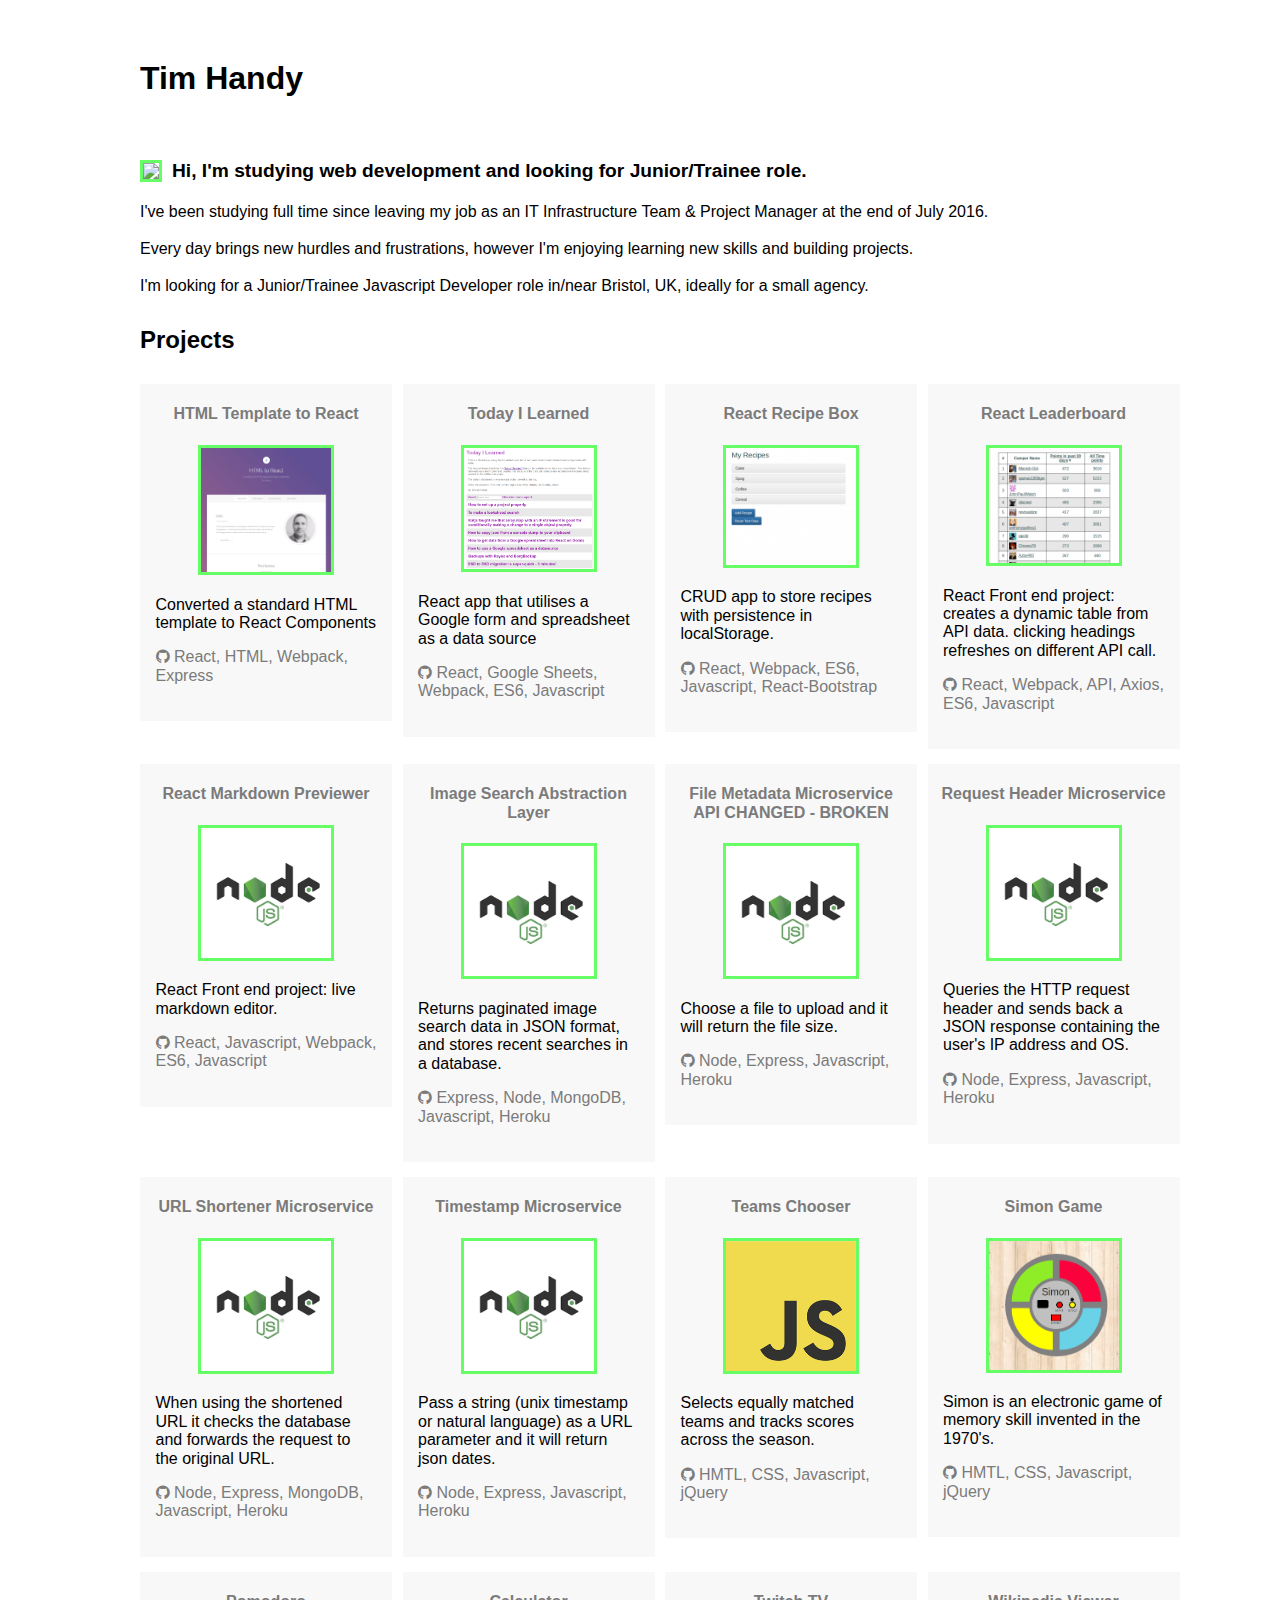
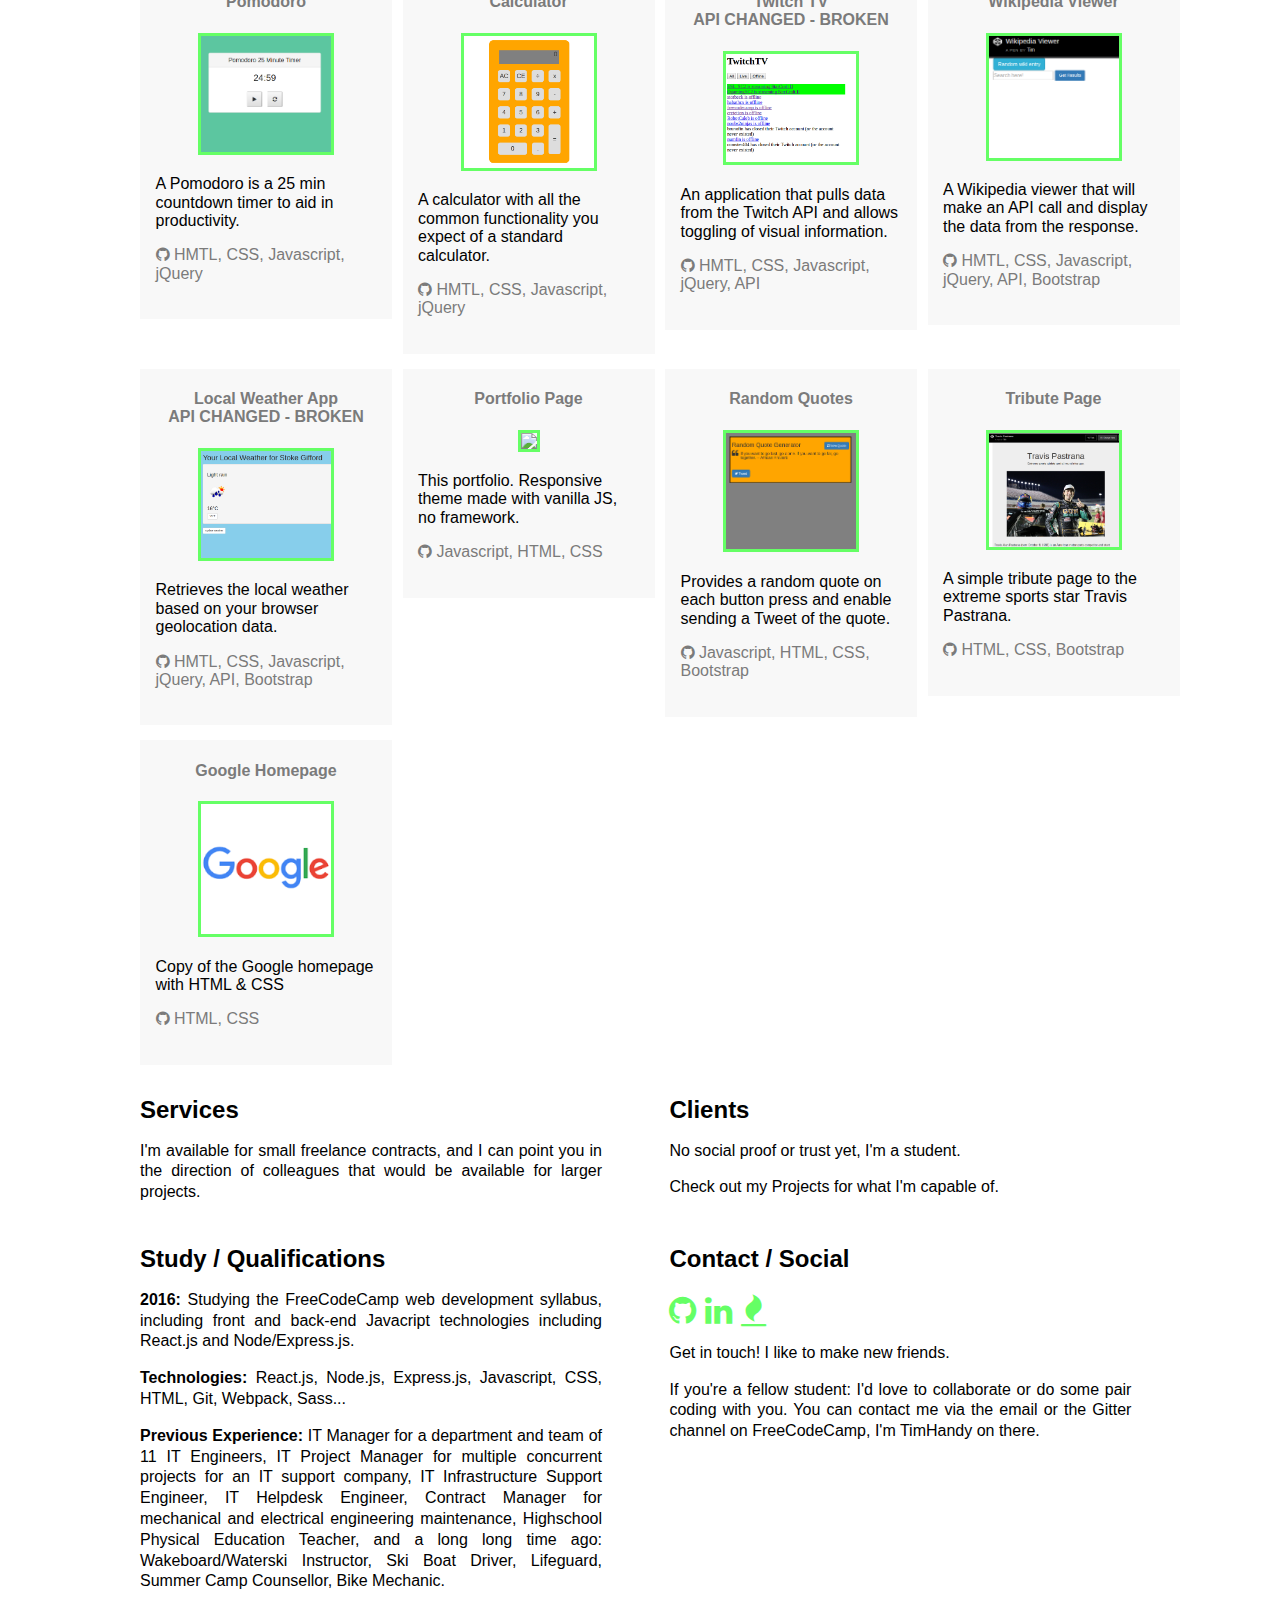
==== index.html @ fe7a0e59 "Change CSS breakpoints" ====
<!DOCTYPE html>
<html>

<head>
  <meta charset="utf-8">
  <title>Tim Handy</title>
  <meta name="viewport" content="width=device-width, initial-scale=1.0">
  <!-- <link rel="stylesheet" href="https://maxcdn.bootstrapcdn.com/bootstrap/3.3.6/css/bootstrap.min.css"> -->
  <link rel="stylesheet" href="https://maxcdn.bootstrapcdn.com/font-awesome/4.6.3/css/font-awesome.min.css">
  <link rel="stylesheet" href="reset.css" media="screen" title="no title">
  <link rel="stylesheet" href="default.css" media="screen" title="no title" charset="utf-8">
  <script src="index.js"></script>
</head>

<body>
  <div class="body-wrapper">
  <div class="header">
    <h1>Tim Handy</h1>
  </div>
  <div class="me">
    <img class="me-img" src="https://avatars2.githubusercontent.com/u/13509104?v=3&s=460">
    <h2>Hi, I'm studying web development and looking for Junior/Trainee role.</h2>
  </div>
  <div class="about">
    <p>I've been studying full time since leaving my job as an IT Infrastructure Team &amp; Project Manager at the end of July 2016. </p>
    <p>Every day brings new hurdles and frustrations, however I'm enjoying learning new skills and building projects.</p>
    <p>I'm looking for a Junior/Trainee Javascript Developer role in/near Bristol, UK, ideally for a small agency.</p>
  </div>

  <h2><strong>Projects</strong></h2>
  <div class="projects">
    <!-- projects are appended here via Javascript-->
  </div>

  <div class="services col-2">
    <h2>
    Services
    </h2>
    <p>
    I'm available for small freelance contracts, and I can point you in the direction of colleagues that would be available for larger projects.
    </p>
    </p>
  </div>
  <div class="clients col-2">
    <h2>
    Clients
    </h2>
    <p>
    No social proof or trust yet, I'm a student.
    </p>
    <p>
    Check out my Projects for what I'm capable of.
    </p>
  </div>
  <div class="study col-2">
    <h2>
    Study / Qualifications
    </h2>
    <p>
    <strong>2016:</strong> Studying the FreeCodeCamp web development syllabus, including front and back-end Javacript technologies including React.js and Node/Express.js.
    </p>
    <p><strong>Technologies: </strong>React.js, Node.js, Express.js, Javascript, CSS, HTML, Git, Webpack, Sass...</p>
    <p>
    <strong>Previous Experience:</strong> IT Manager for a department and team of 11 IT Engineers, IT Project Manager for multiple concurrent projects for an IT support company, IT Infrastructure Support Engineer, IT Helpdesk Engineer, Contract Manager for mechanical and electrical engineering maintenance, Highschool Physical Education Teacher, and a long long time ago: Wakeboard/Waterski Instructor, Ski Boat Driver, Lifeguard, Summer Camp Counsellor, Bike Mechanic.
    </p>
  </div>
  <div class="social col-2">
    <h2>Contact / Social</h2>
    <div class="nav">
    <ul>
      <!--<li><a href="https://twitter.com/tjhandy" target="_blank" data-toggle="tooltip" title="Twitter profile"><i class="fa fa-twitter"></i></a></li>-->
      <li><a href="https://github.com/TimHandy" target="_blank" data-toggle="tooltip" title="Github profile"><i class="fa fa-github"></i></a></li>
      <li><a href="https://uk.linkedin.com/in/timhandy" target="_blank" data-toggle="tooltip" title="LinkedIn profile"><i class="fa fa-linkedin"></i></a></li>
      <li><a href="https://www.freecodecamp.com/timhandy" target="_blank" data-toggle="tooltip" title="Free Code Camp profile"><i class="fa fa-fire"></i></a></li>
    </ul>
    </div>
    <p>
    Get in touch! I like to make new friends.
    </p>
    <p>
    If you're a fellow student: I'd love to collaborate or do some pair coding with you. You can contact me via the email or the Gitter channel on FreeCodeCamp, I'm TimHandy on there.</p>
  </div>
  </div>
  <!-- end body -->
  <script src="https://cdnjs.cloudflare.com/ajax/libs/jquery/3.1.1/jquery.min.js"/>

</body>

</html>
---- default.css ----
* {
   /*border: 1px red dashed;*/
 }

.body-wrapper {

   max-width: 1100px;
   margin: 0px 10px auto;
 }
 
 h1 {
   margin-top: 10px;
   margin-bottom: 10px;
   padding-left: 0px;
 }
 
 h2 {
   margin-bottom: 20px;
   margin-top: 30px;
 }
 
 .header {
   position: fixed;
   width: 100%;
   padding-left: 10px;
   padding-right: 20px;
   padding-bottom: 15px;
   height: 50px;
   top: 0px;
   margin: 0;
   background-color: white;
   z-index: 2;
 }
  
 .nav {
   text-align: left;
   clear: both;
   margin-top: 25px;
   font-size: 2em;
 }
 
 .nav ul {
   padding: 0;
   margin: 10px 0px 10px 0px;
 }
 
 .nav li {
   display: inline;
   vertical-align: middle;
 }
 
 .me-img {
   max-width: 150px;
   float: left;
   margin-right: 10px;
   margin-bottom: 10px;
   border: 3px solid #65ff65;
 }
 
 .about:after {
   content: "";
   display: block;
   clear: both;
 }
 
 .about {
   clear: left;
 }
 
 .me h2 {
   font-size: 1.2em;
   margin-top: 65px;
   top: 200px;
 }

 .about, .services, .clients, .study {
   line-height: 1.3em;
 }
 
 .project {
   background: #f8f8f8;
   margin: 10px 1%;
   padding: 0px 1%;
 }

 .projects {
   max-width: 100%;
   margin: 0 auto;
   padding: 0;
 }
 
 .projects img {
   max-width: 50%;
   border: 3px solid #65ff65;
 }

 .project-description {
   display: none;
 }
 
 .projects:after {
   content: "";
   display: block;
   clear: both;
 }
 
 .projects div {
   display: inline-block;
   width: 90%;
   text-align: center;
   vertical-align: top;
 }
 
 .projects div h4 {
   text-align: center;
 }
 
 a:link {
   color: #65ff65;
   text-decoration: none;
 }
 
 a:visited {
   color: #65ff65;
 }
 
 a:hover {
   color: #d5d5d5;
 }
 
 .projects a:link,
 .projects a:visited {
   color: #7b7b7b;
 }
 
 .projects a:hover {
   color: #65ff65;
 }
 
 
 @media screen and (min-width: 400px) {
   .body-wrapper {
    margin: 0 auto;
    top: 160px;
    max-width: 1050px;
    padding-left: 50px;
   }
   .header {
     height: 80px;
     margin-left: 0px;
     padding-top: 50px;
     padding-left: 0;
   }
   .me {
     margin-top:160px;
   }

   .about {
     clear: none;
   }
   .projects {
     clear: both;
    
   }
   .projects div {
    
     display: inline-block;
     text-align: center;
     vertical-align: top;
   }
   .projects img {
    max-width: 130px;
    width: 100%         
   }
   .project {

     margin-left: 0;
     margin-bottom: 5px;
     padding-bottom: 20px;
     max-width: 46%;
   }
   .project-description {
     display: block;
     padding-left: 5px;
     padding-right: 5px;
     text-align: left;
   }
   .technologies {
     color: #7b7b7b;
     text-align: left;
          padding-left: 5px;
     padding-right: 5px;
   }

   .col-2 {
     display: inline-block;
     width: 44%;
     vertical-align: top;
     padding-left: 3%;
     padding-right: 3%;
     text-align: justify;
   }
   .services {
     padding-left: 0;
   }
   .clients, .social {
    margin-left: 0;
    line-height: 1.3em;

   }
   .study, .services {
     padding-left: 0;
     line-height: 1.3em;
   }
 }


 @media screen and (min-width: 400px) {
   .projects div {
     width: 46%;
   }
 }



  @media screen and (min-width: 750px) {
   .projects div {
     width: 30%;
   }
 }


   @media screen and (min-width: 1000px) {
   .projects div {
     width: 22%;
   }
 }
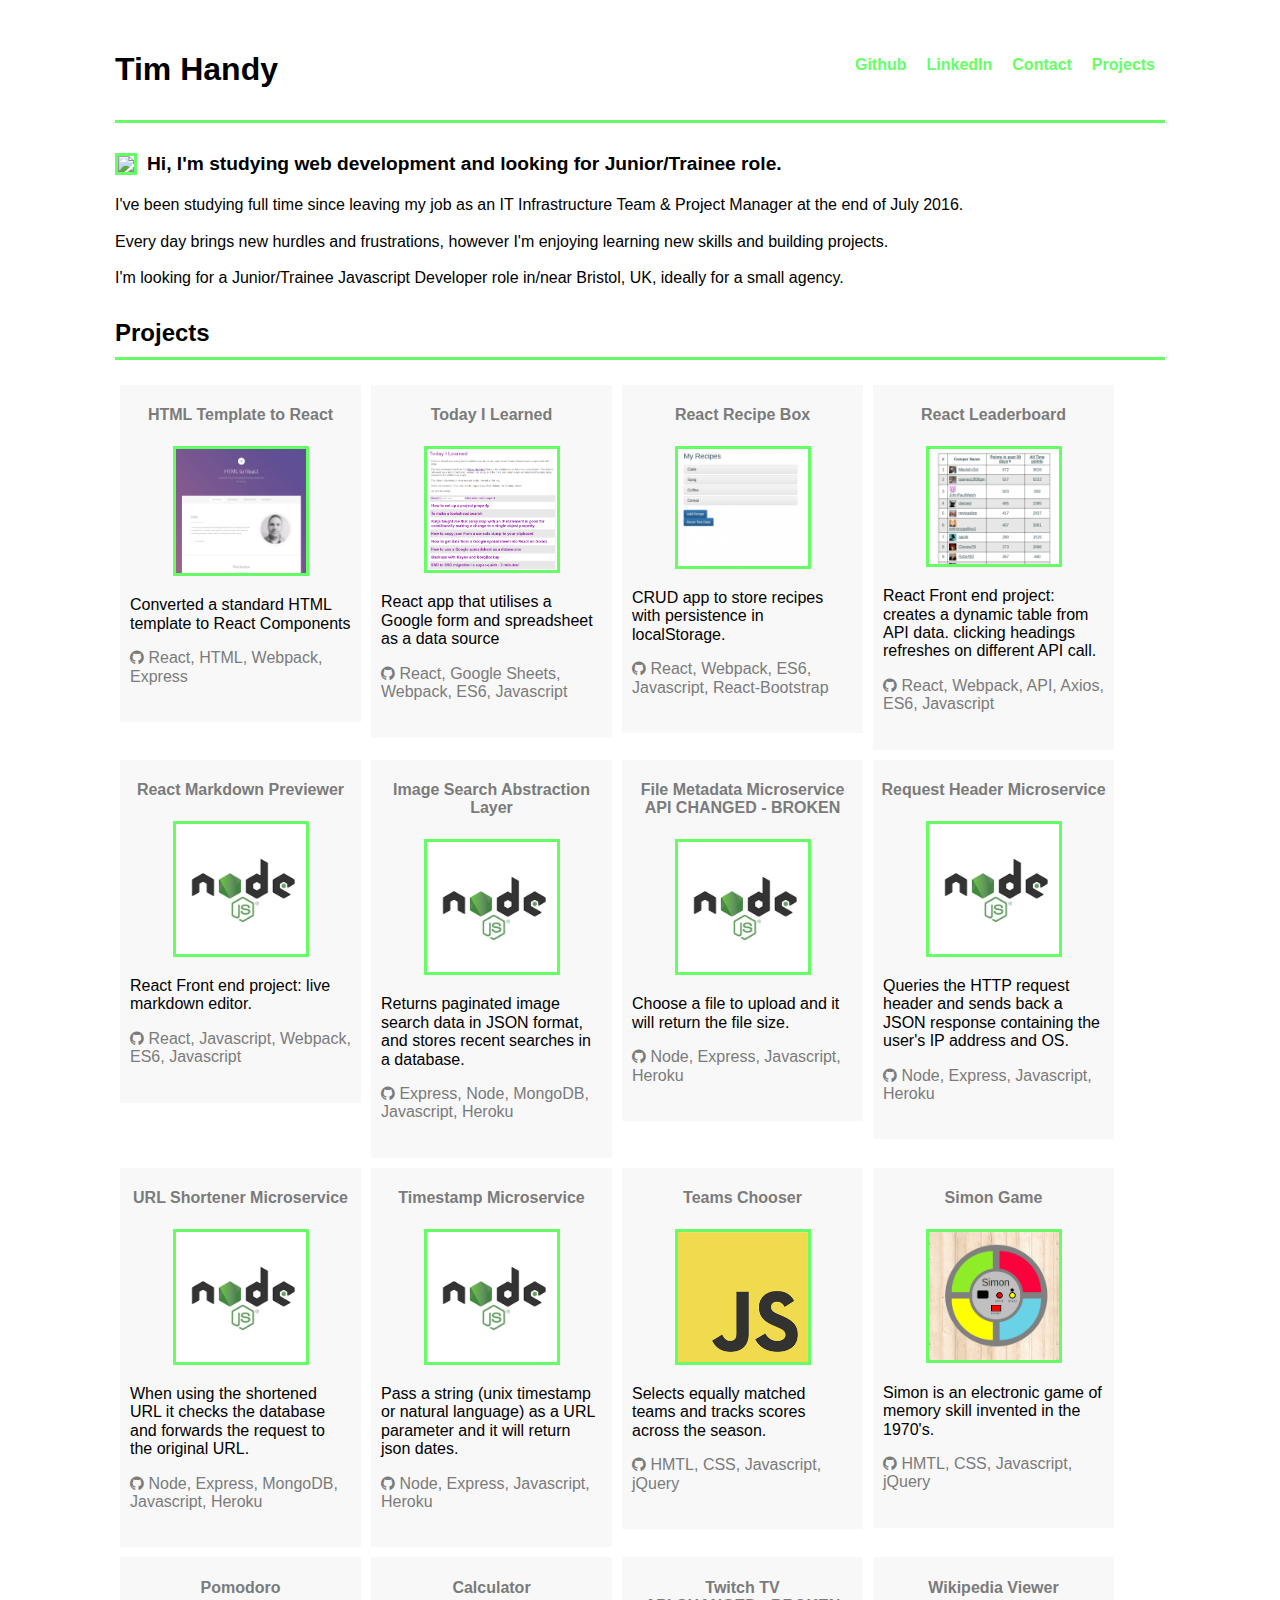
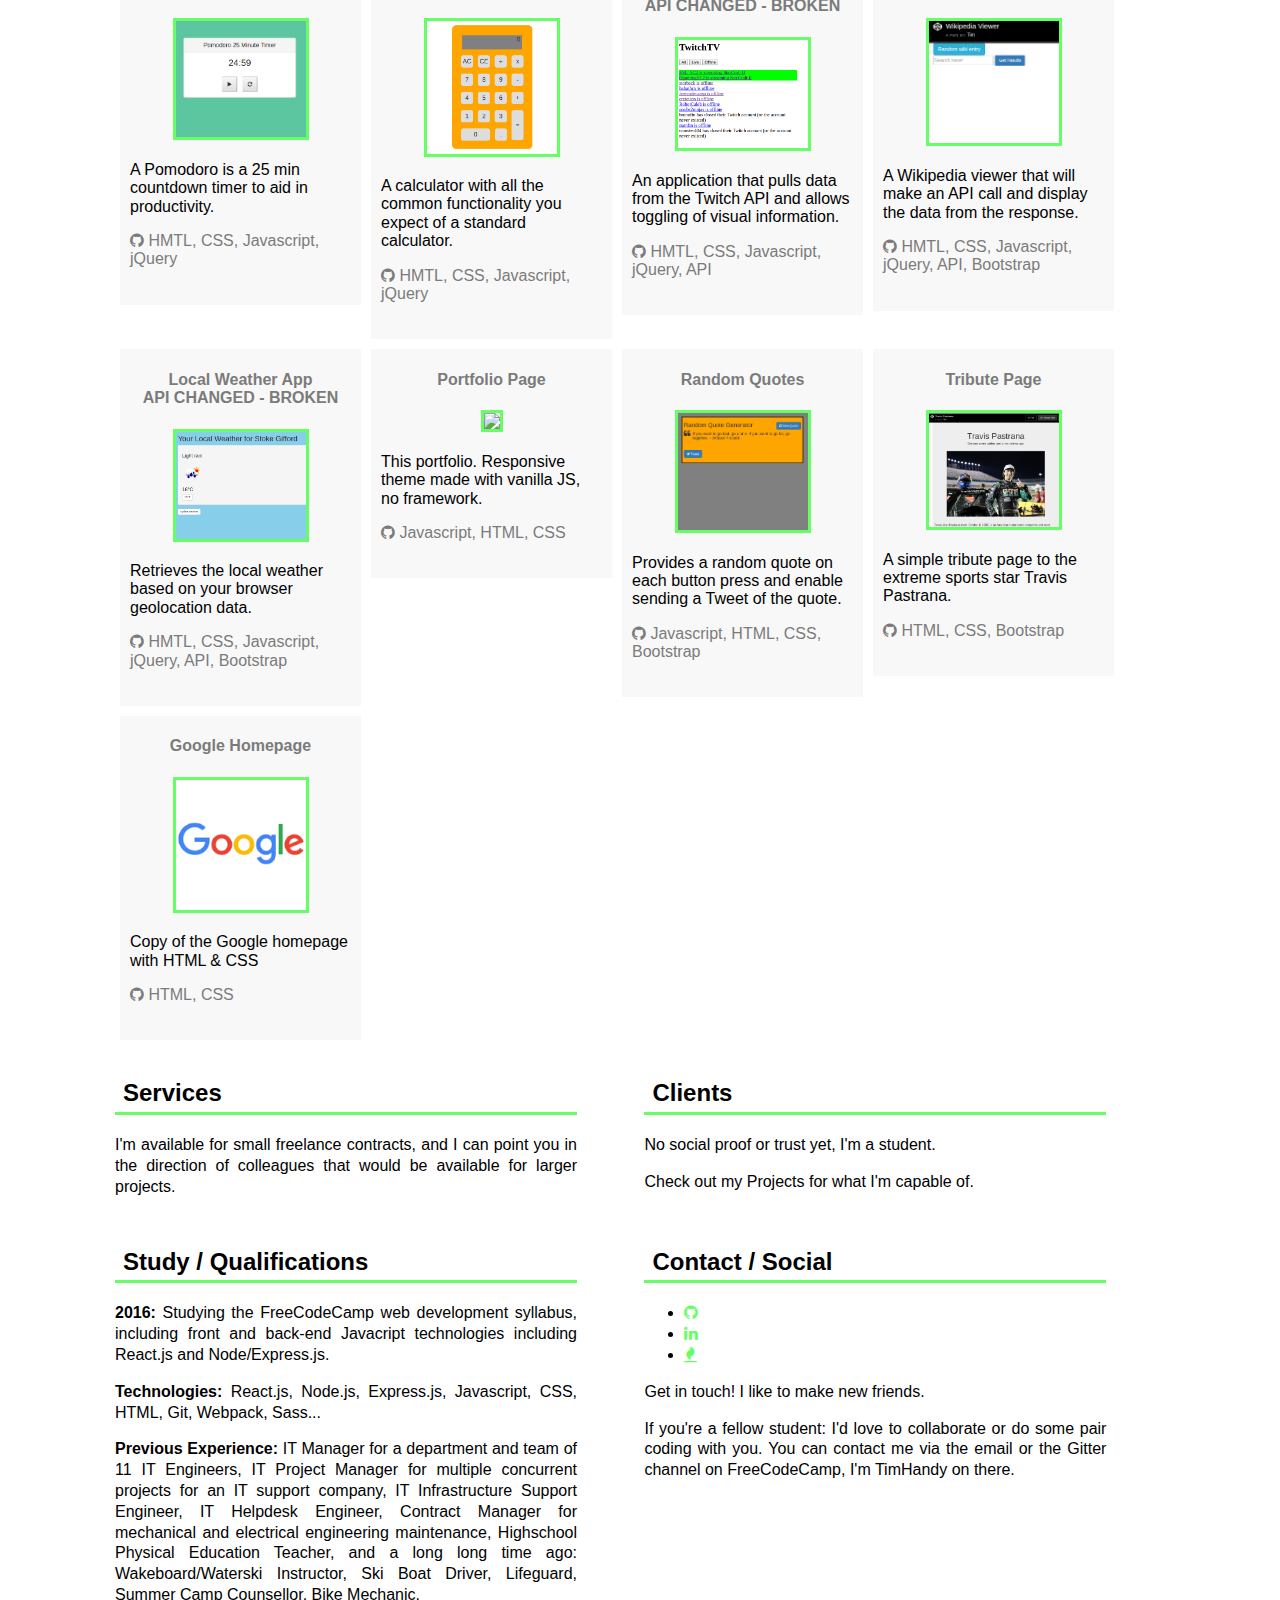
==== commit e26674c5: "Mostly there" ====
--- a/index.html
+++ b/index.html
@@ -13,76 +13,97 @@
 </head>
 
 <body>
-  <div class="body-wrapper">
-  <div class="header">
-    <h1>Tim Handy</h1>
-  </div>
-  <div class="me">
-    <img class="me-img" src="https://avatars2.githubusercontent.com/u/13509104?v=3&s=460">
-    <h2>Hi, I'm studying web development and looking for Junior/Trainee role.</h2>
-  </div>
-  <div class="about">
-    <p>I've been studying full time since leaving my job as an IT Infrastructure Team &amp; Project Manager at the end of July 2016. </p>
-    <p>Every day brings new hurdles and frustrations, however I'm enjoying learning new skills and building projects.</p>
-    <p>I'm looking for a Junior/Trainee Javascript Developer role in/near Bristol, UK, ideally for a small agency.</p>
-  </div>
+  <div class="wrapper">
+    <div class="header">
+      <h1 class="my-name">Tim Handy</h1>
+      <a class="burger-nav"></a>
+      <nav>
+        <h2>Main Navigation</h2>
+        <ul>
+          <li><a href="#projects">Projects</a></li>
+          <li><a href="#contact">Contact</a></li>
+          <li><a href="https://uk.linkedin.com/in/timhandy" target="_blank">LinkedIn</a></li>
+          <li><a href="https://github.com/TimHandy" target="_blank">Github</a></li>
+        </ul>
+      </nav>
+    </div>
+    <div class="me">
+      <img class="me-img" src="https://avatars2.githubusercontent.com/u/13509104?v=3&s=460">
+      <h2>Hi, I'm studying web development and looking for Junior/Trainee role.</h2>
+    </div>
+    <div class="about">
+      <p>I've been studying full time since leaving my job as an IT Infrastructure Team &amp; Project Manager at the end of
+        July 2016. </p>
+      <p>Every day brings new hurdles and frustrations, however I'm enjoying learning new skills and building projects.</p>
+      <p>I'm looking for a Junior/Trainee Javascript Developer role in/near Bristol, UK, ideally for a small agency.</p>
+    </div>
 
-  <h2><strong>Projects</strong></h2>
-  <div class="projects">
-    <!-- projects are appended here via Javascript-->
-  </div>
+    <div class="projects">
+      <h2 id="projects">Projects</h2>
+      <!-- projects are appended here via Javascript-->
+    </div>
 
-  <div class="services col-2">
-    <h2>
-    Services
-    </h2>
-    <p>
-    I'm available for small freelance contracts, and I can point you in the direction of colleagues that would be available for larger projects.
-    </p>
-    </p>
-  </div>
-  <div class="clients col-2">
-    <h2>
-    Clients
-    </h2>
-    <p>
-    No social proof or trust yet, I'm a student.
-    </p>
-    <p>
-    Check out my Projects for what I'm capable of.
-    </p>
-  </div>
-  <div class="study col-2">
-    <h2>
-    Study / Qualifications
-    </h2>
-    <p>
-    <strong>2016:</strong> Studying the FreeCodeCamp web development syllabus, including front and back-end Javacript technologies including React.js and Node/Express.js.
-    </p>
-    <p><strong>Technologies: </strong>React.js, Node.js, Express.js, Javascript, CSS, HTML, Git, Webpack, Sass...</p>
-    <p>
-    <strong>Previous Experience:</strong> IT Manager for a department and team of 11 IT Engineers, IT Project Manager for multiple concurrent projects for an IT support company, IT Infrastructure Support Engineer, IT Helpdesk Engineer, Contract Manager for mechanical and electrical engineering maintenance, Highschool Physical Education Teacher, and a long long time ago: Wakeboard/Waterski Instructor, Ski Boat Driver, Lifeguard, Summer Camp Counsellor, Bike Mechanic.
-    </p>
-  </div>
-  <div class="social col-2">
-    <h2>Contact / Social</h2>
-    <div class="nav">
-    <ul>
-      <!--<li><a href="https://twitter.com/tjhandy" target="_blank" data-toggle="tooltip" title="Twitter profile"><i class="fa fa-twitter"></i></a></li>-->
-      <li><a href="https://github.com/TimHandy" target="_blank" data-toggle="tooltip" title="Github profile"><i class="fa fa-github"></i></a></li>
-      <li><a href="https://uk.linkedin.com/in/timhandy" target="_blank" data-toggle="tooltip" title="LinkedIn profile"><i class="fa fa-linkedin"></i></a></li>
-      <li><a href="https://www.freecodecamp.com/timhandy" target="_blank" data-toggle="tooltip" title="Free Code Camp profile"><i class="fa fa-fire"></i></a></li>
-    </ul>
+    <div class="services col-2">
+      <h2>
+        Services
+      </h2>
+      <p>
+        I'm available for small freelance contracts, and I can point you in the direction of colleagues that would be available for
+        larger projects.
+      </p>
+      </p>
     </div>
-    <p>
-    Get in touch! I like to make new friends.
-    </p>
-    <p>
-    If you're a fellow student: I'd love to collaborate or do some pair coding with you. You can contact me via the email or the Gitter channel on FreeCodeCamp, I'm TimHandy on there.</p>
-  </div>
+    <div class="clients col-2">
+      <h2>
+        Clients
+      </h2>
+      <p>
+        No social proof or trust yet, I'm a student.
+      </p>
+      <p>
+        Check out my Projects for what I'm capable of.
+      </p>
+    </div>
+    <div class="study col-2">
+      <h2>
+        Study / Qualifications
+      </h2>
+      <p>
+        <strong>2016:</strong> Studying the FreeCodeCamp web development syllabus, including front and back-end Javacript
+        technologies including React.js and Node/Express.js.
+      </p>
+      <p><strong>Technologies: </strong>React.js, Node.js, Express.js, Javascript, CSS, HTML, Git, Webpack, Sass...</p>
+      <p>
+        <strong>Previous Experience:</strong> IT Manager for a department and team of 11 IT Engineers, IT Project Manager
+        for multiple concurrent projects for an IT support company, IT Infrastructure Support Engineer, IT Helpdesk Engineer,
+        Contract Manager for mechanical and electrical engineering maintenance, Highschool Physical Education Teacher, and
+        a long long time ago: Wakeboard/Waterski Instructor, Ski Boat Driver, Lifeguard, Summer Camp Counsellor, Bike Mechanic.
+      </p>
+    </div>
+    <div class="social col-2">
+      <h2 id="contact">Contact / Social</h2>
+      <div class="nav">
+        <ul>
+          <!--<li><a href="https://twitter.com/tjhandy" target="_blank" data-toggle="tooltip" title="Twitter profile"><i class="fa fa-twitter"></i></a></li>-->
+          <li><a href="https://github.com/TimHandy" target="_blank" data-toggle="tooltip" title="Github profile"><i class="fa fa-github"></i></a></li>
+          <li>
+            <a href="https://uk.linkedin.com/in/timhandy" target="_blank" data-toggle="tooltip" title="LinkedIn profile"><i class="fa fa-linkedin"></i></a>
+          </li>
+          <li>
+            <a href="https://www.freecodecamp.com/timhandy" target="_blank" data-toggle="tooltip" title="Free Code Camp profile"><i class="fa fa-fire"></i></a>
+          </li>
+        </ul>
+      </div>
+      <p>
+        Get in touch! I like to make new friends.
+      </p>
+      <p>
+        If you're a fellow student: I'd love to collaborate or do some pair coding with you. You can contact me via the email or
+        the Gitter channel on FreeCodeCamp, I'm TimHandy on there.</p>
+    </div>
   </div>
   <!-- end body -->
-  <script src="https://cdnjs.cloudflare.com/ajax/libs/jquery/3.1.1/jquery.min.js"/>
+  <script src="https://cdnjs.cloudflare.com/ajax/libs/jquery/3.1.1/jquery.min.js" />
 
 </body>
 
--- a/default.css
+++ b/default.css
@@ -1,17 +1,14 @@
  * {
    /*border: 1px red dashed;*/
  }
-
-.body-wrapper {
-
-   max-width: 1100px;
-   margin: 0px 10px auto;
- }
- 
- h1 {
-   margin-top: 10px;
-   margin-bottom: 10px;
-   padding-left: 0px;
+ 
+ .wrapper {
+   width: 95%;
+   margin: 0 auto;
+ }
+ 
+ .my-name {
+   float: left;
  }
  
  h2 {
@@ -20,45 +17,82 @@
  }
  
  .header {
-   position: fixed;
    width: 100%;
-   padding-left: 10px;
-   padding-right: 20px;
-   padding-bottom: 15px;
-   height: 50px;
+   max-width: 1050px;
+   /*padding: 15px;*/
+   /*margin: 15px;*/
+   /*height: 200px;*/
    top: 0px;
+   background-color: white;
+   /*z-index: 2;*/
+   border-bottom: 3px #65ff65 solid;
+   padding-bottom: 10px;
+ }
+ 
+ .burger-nav {
+   display: block;
+   width: 100%;
+   height: 80px;
+   /*float: right;*/
+   background: url(img/burger.png) no-repeat 100% center;
+   /*background-size: 25%;*/
+   cursor: pointer;
+ }
+ 
+ nav {
+   /*display: none;*/
+   /*float: left;
+   clear: both;*/
+   width: 100%;
    margin: 0;
+   padding: 0;
+ }
+ /* hide nav heading text - for screen readers*/
+ 
+ nav h2 {
+   line-height: 0;
+   margin: 0;
+   text-indent: -10000px;
+ }
+ 
+ nav ul {
+   padding: 0;
+   overflow: hidden;
+   /*height: 0;*/
+ }
+ 
+ nav ul.hidden {
+   height: auto;
+ }
+ 
+ nav li {
+   list-style-type: none;
+ }
+ 
+ nav li a {
+   display: block;
+   border-top: 1px grey solid;
    background-color: white;
-   z-index: 2;
- }
-  
- .nav {
-   text-align: left;
-   clear: both;
-   margin-top: 25px;
-   font-size: 2em;
- }
- 
- .nav ul {
-   padding: 0;
-   margin: 10px 0px 10px 0px;
- }
- 
- .nav li {
-   display: inline;
-   vertical-align: middle;
+   padding: 10px;
+   font-weight: bold;
+   font-size: 1.5em;
+ }
+ 
+ nav li:last-of-type {
+   border-bottom: 1px grey solid;
  }
  
  .me-img {
    max-width: 150px;
    float: left;
+   clear: both;
    margin-right: 10px;
    margin-bottom: 10px;
    border: 3px solid #65ff65;
  }
  
  .about:after {
-   content: "";
+   content: " ";
    display: block;
    clear: both;
  }
@@ -69,31 +103,39 @@
  
  .me h2 {
    font-size: 1.2em;
-   margin-top: 65px;
-   top: 200px;
- }
-
- .about, .services, .clients, .study {
+   /*top: 200px;*/
+ }
+ 
+ .about,
+ .services,
+ .clients,
+ .study {
    line-height: 1.3em;
  }
  
  .project {
    background: #f8f8f8;
-   margin: 10px 1%;
-   padding: 0px 1%;
- }
-
+   margin: 5px 5px 5px 5px;
+   /*margin: 10px 5px;*/
+   padding: 0px 5px;
+ }
+ 
  .projects {
-   max-width: 100%;
+   width: 100%;
    margin: 0 auto;
    padding: 0;
+ }
+ 
+ .projects h2 {
+   border-bottom: 3px #65ff65 solid;
+   padding-bottom: 10px;
  }
  
  .projects img {
    max-width: 50%;
    border: 3px solid #65ff65;
  }
-
+ 
  .project-description {
    display: none;
  }
@@ -137,47 +179,83 @@
    color: #65ff65;
  }
  
- 
- @media screen and (min-width: 400px) {
-   .body-wrapper {
-    margin: 0 auto;
-    top: 160px;
-    max-width: 1050px;
-    padding-left: 50px;
+ .services h2,
+ .clients h2,
+ .social h2,
+ .study h2 {
+   /*background: #eeeeee;*/
+   border-bottom: 3px #65ff65 solid;
+   padding: 8px
+ }
+ 
+ .hidden {
+   display: none
+ }
+ /* ##############  MEDIA QUERIES #####################*/
+ 
+ @media screen and (min-width: 600px) {
+   .wrapper {
+     max-width: 1050px;
+     margin: 0 auto;
+     top: 160px;
+     /*padding-left: 50px;*/
    }
    .header {
-     height: 80px;
+     /*height: 80px;*/
+     /*width: 95%;*/
      margin-left: 0px;
-     padding-top: 50px;
+     padding-top: 30px;
      padding-left: 0;
    }
+   .header:after {
+     content: " ";
+     display: block;
+     clear: both;
+   }
    .me {
-     margin-top:160px;
-   }
+     /*margin-top:160px;*/
+   }
+   nav {
+     /*float: right;*/
+   }
+   nav ul {
 
+   }
+
+   nav ul li {
+     float: right;
+     display: inline;
+   }
+   nav li:last-of-type {
+     border: none;
+   }
+   nav li a {
+     border: none;
+     font-size: 1em;
+   }
+   .burger-nav {
+     display: none;
+   }
    .about {
      clear: none;
    }
    .projects {
      clear: both;
-    
+     width: 100%;
    }
    .projects div {
-    
      display: inline-block;
      text-align: center;
      vertical-align: top;
+     width: 44%;
    }
    .projects img {
-    max-width: 130px;
-    width: 100%         
+     max-width: 130px;
+     width: 100%;
    }
    .project {
-
-     margin-left: 0;
-     margin-bottom: 5px;
      padding-bottom: 20px;
-     max-width: 46%;
+     width: 100%;
    }
    .project-description {
      display: block;
@@ -188,10 +266,9 @@
    .technologies {
      color: #7b7b7b;
      text-align: left;
-          padding-left: 5px;
+     padding-left: 5px;
      padding-right: 5px;
    }
-
    .col-2 {
      display: inline-block;
      width: 44%;
@@ -203,27 +280,18 @@
    .services {
      padding-left: 0;
    }
-   .clients, .social {
-    margin-left: 0;
-    line-height: 1.3em;
-
-   }
-   .study, .services {
+   .clients,
+   .social {
+     margin-left: 0;
+     line-height: 1.3em;
+   }
+   .study,
+   .services {
      padding-left: 0;
      line-height: 1.3em;
    }
  }
-
-
- @media screen and (min-width: 400px) {
-   .projects div {
-     width: 46%;
-   }
- }
-
-
-
-  @media screen and (min-width: 750px) {
+ @media screen and (min-width: 750px) {
    .projects div {
      width: 30%;
    }
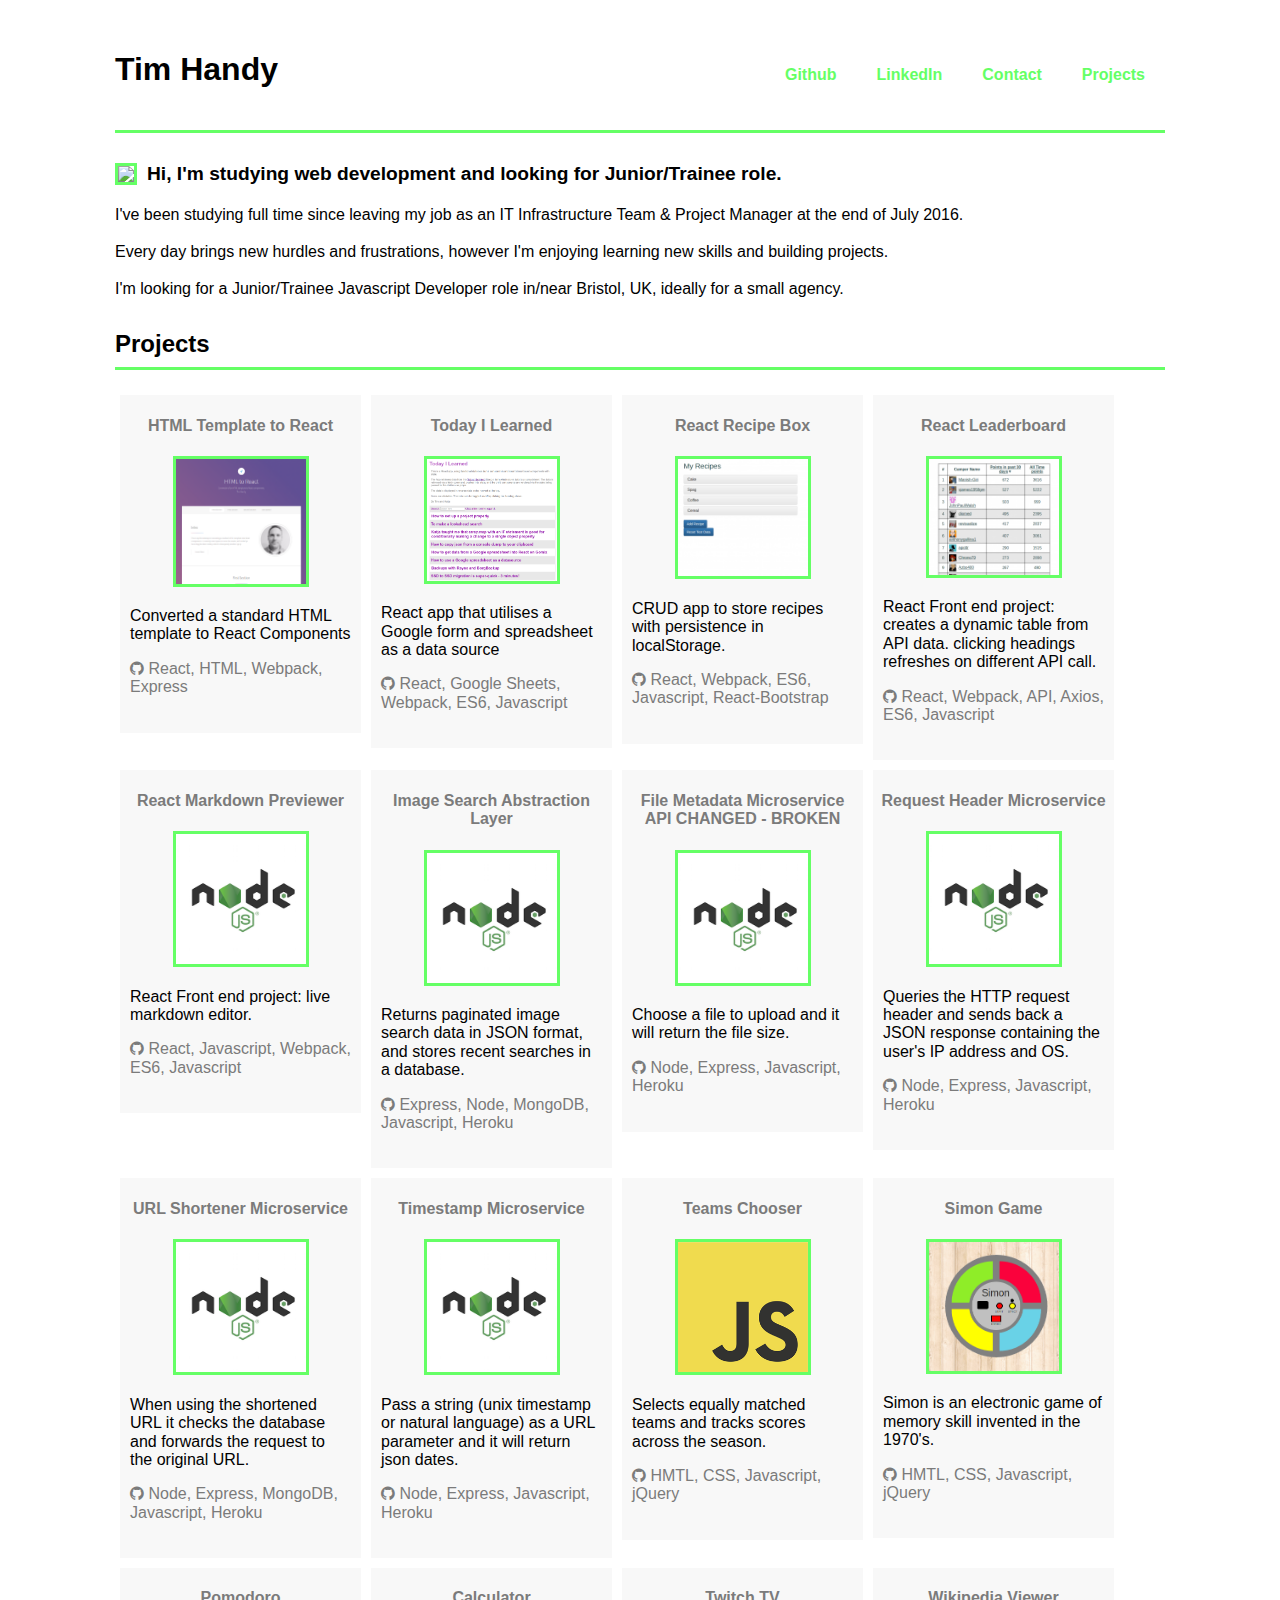
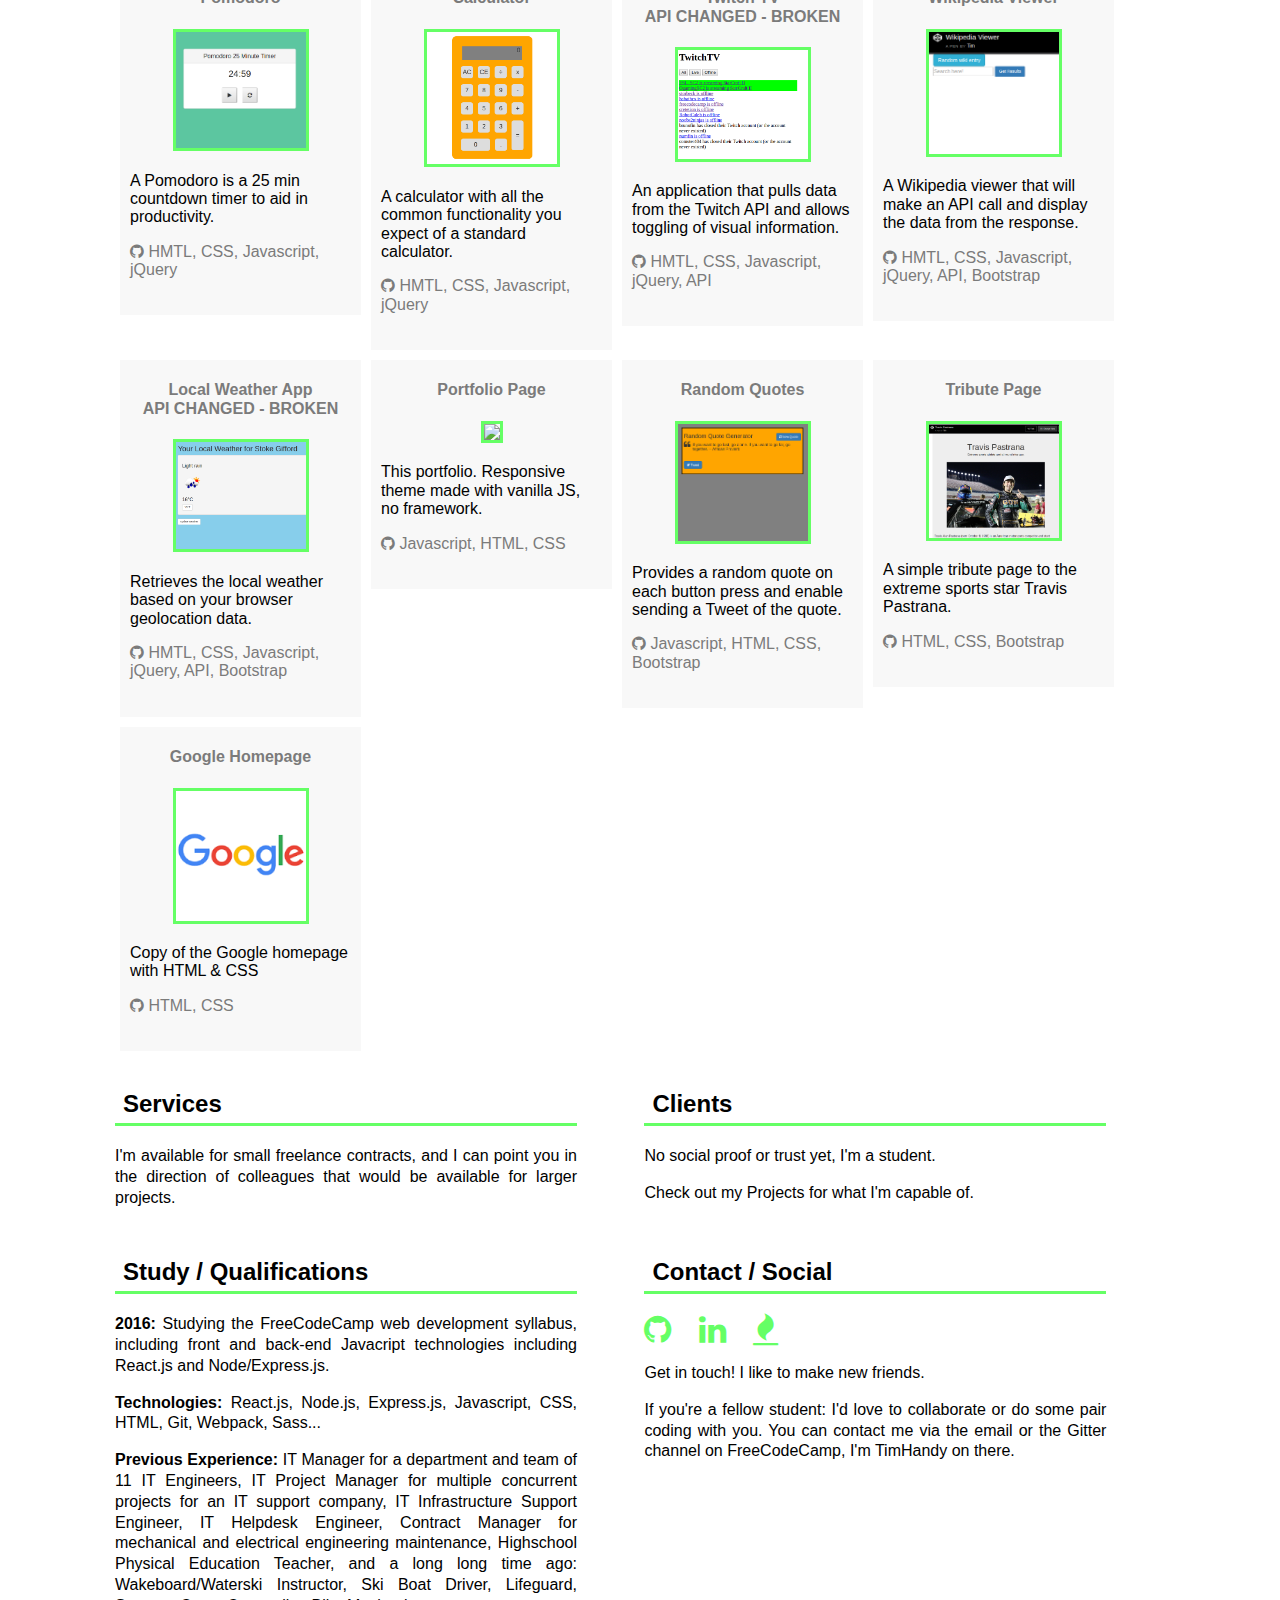
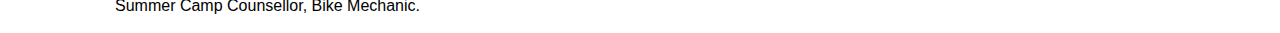
==== commit ebc8ee2a: "Fix burger nav visibility." ====
--- a/index.html
+++ b/index.html
@@ -17,7 +17,7 @@
     <div class="header">
       <h1 class="my-name">Tim Handy</h1>
       <a class="burger-nav"></a>
-      <nav>
+      <nav class="hidden">
         <h2>Main Navigation</h2>
         <ul>
           <li><a href="#projects">Projects</a></li>
@@ -82,7 +82,7 @@
     </div>
     <div class="social col-2">
       <h2 id="contact">Contact / Social</h2>
-      <div class="nav">
+      <div class="links">
         <ul>
           <!--<li><a href="https://twitter.com/tjhandy" target="_blank" data-toggle="tooltip" title="Twitter profile"><i class="fa fa-twitter"></i></a></li>-->
           <li><a href="https://github.com/TimHandy" target="_blank" data-toggle="tooltip" title="Github profile"><i class="fa fa-github"></i></a></li>
--- a/default.css
+++ b/default.css
@@ -187,6 +187,18 @@
    border-bottom: 3px #65ff65 solid;
    padding: 8px
  }
+
+.links ul {
+  padding: 0;
+}
+ .links li {
+   list-style-type: none;
+   display: inline-block;
+   font-size: 2em;
+   /*letter-spacing: 20px;*/
+   width: 50px;
+
+ }
  
  .hidden {
    display: none
@@ -218,10 +230,7 @@
    nav {
      /*float: right;*/
    }
-   nav ul {
-
-   }
-
+   nav ul {}
    nav ul li {
      float: right;
      display: inline;
@@ -232,6 +241,7 @@
    nav li a {
      border: none;
      font-size: 1em;
+     padding: 20px
    }
    .burger-nav {
      display: none;
@@ -291,14 +301,14 @@
      line-height: 1.3em;
    }
  }
+ 
  @media screen and (min-width: 750px) {
    .projects div {
      width: 30%;
    }
  }
-
-
-   @media screen and (min-width: 1000px) {
+ 
+ @media screen and (min-width: 1000px) {
    .projects div {
      width: 22%;
    }
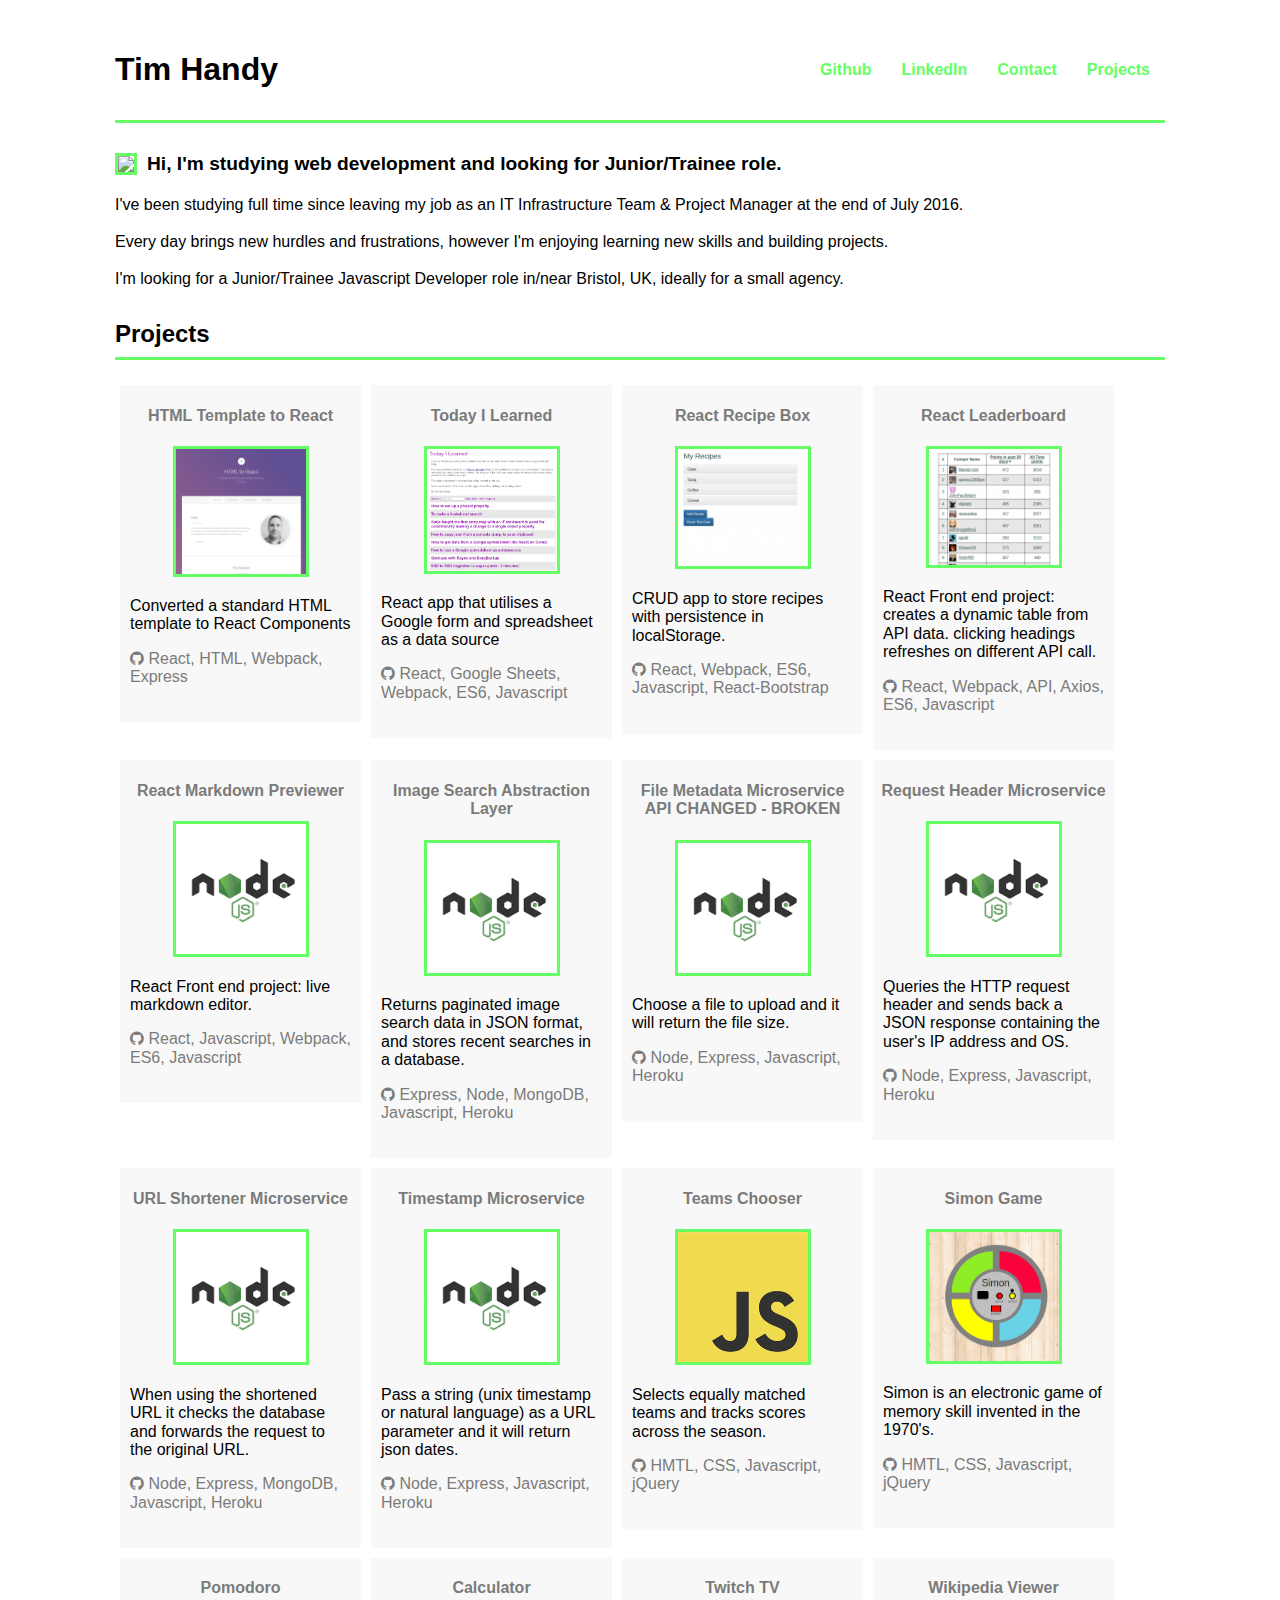
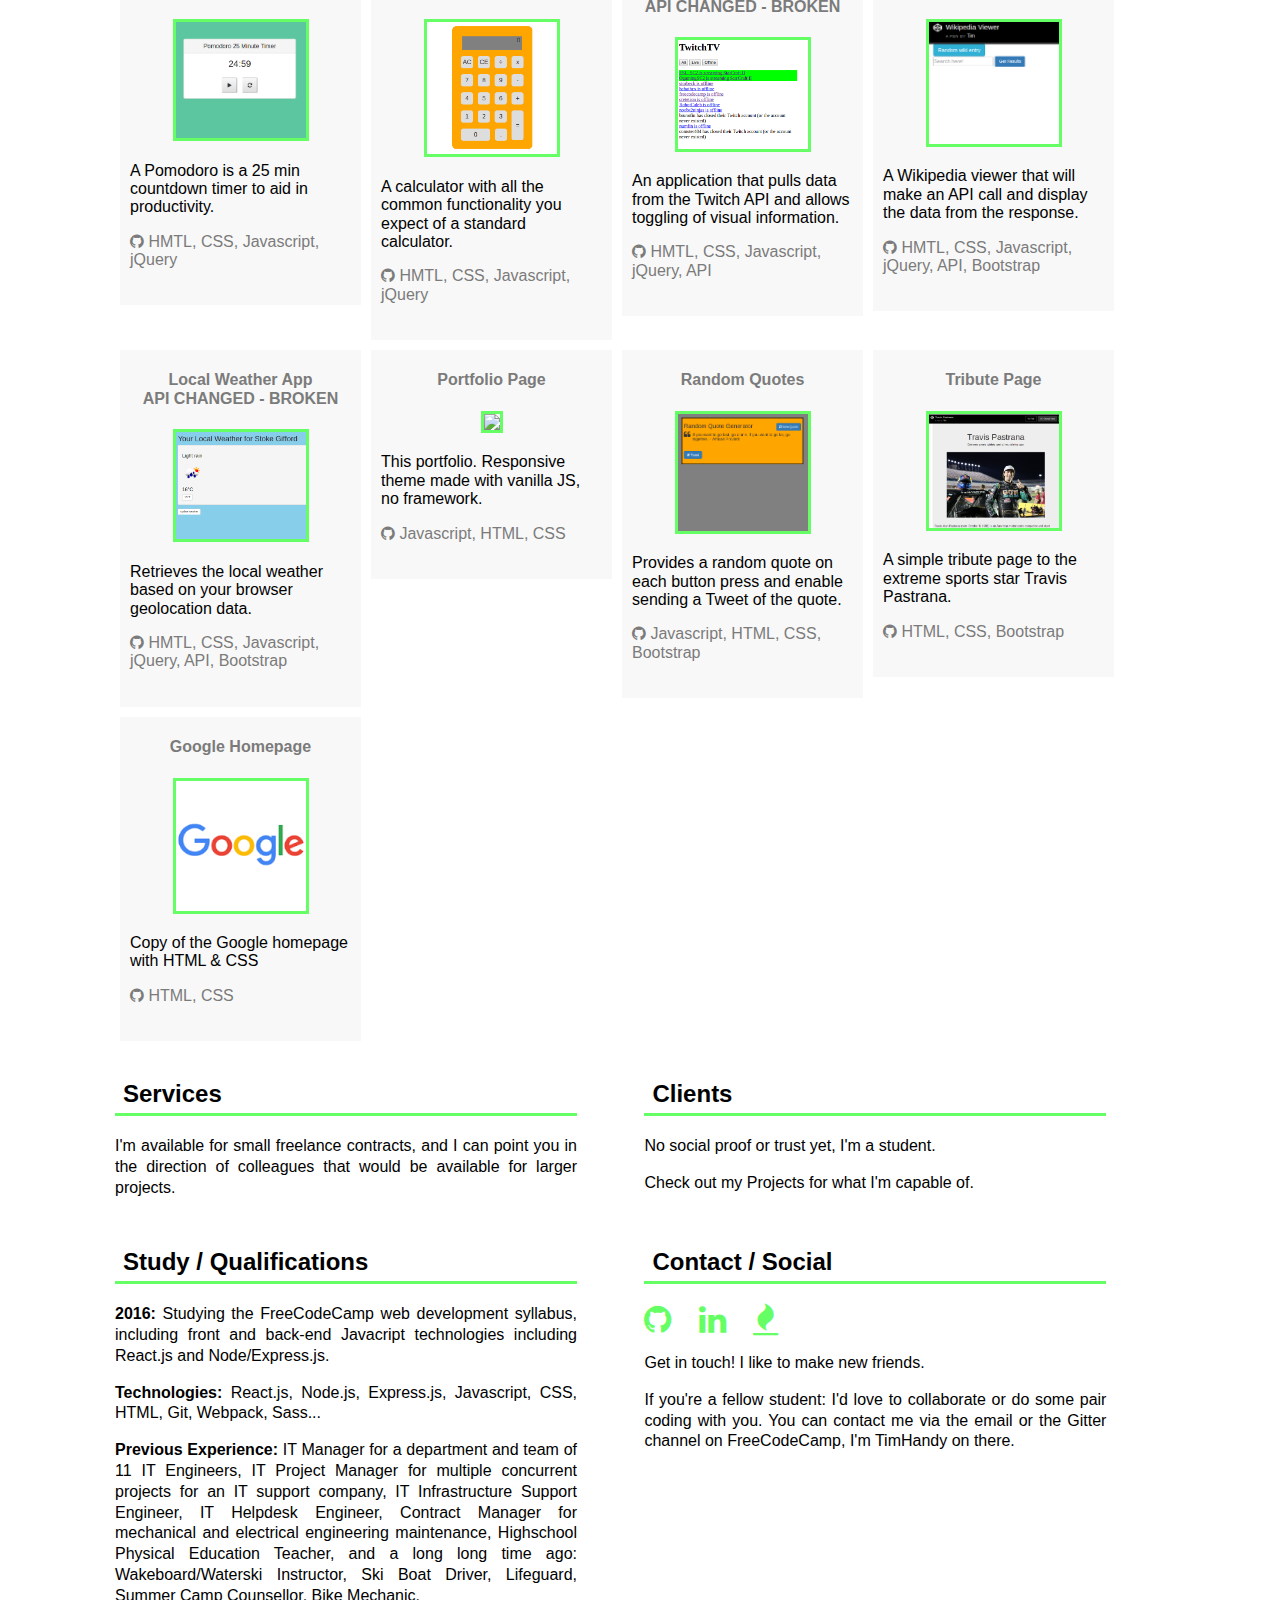
==== commit 33e9c4f2: "Remove old links to Bootstrap and jQuery" ====
--- a/index.html
+++ b/index.html
@@ -5,8 +5,7 @@
   <meta charset="utf-8">
   <title>Tim Handy</title>
   <meta name="viewport" content="width=device-width, initial-scale=1.0">
-  <!-- <link rel="stylesheet" href="https://maxcdn.bootstrapcdn.com/bootstrap/3.3.6/css/bootstrap.min.css"> -->
-  <link rel="stylesheet" href="https://maxcdn.bootstrapcdn.com/font-awesome/4.6.3/css/font-awesome.min.css">
+  <link rel="stylesheet" href="https://cdnjs.cloudflare.com/ajax/libs/font-awesome/4.7.0/css/font-awesome.min.css">
   <link rel="stylesheet" href="reset.css" media="screen" title="no title">
   <link rel="stylesheet" href="default.css" media="screen" title="no title" charset="utf-8">
   <script src="index.js"></script>
@@ -102,9 +101,6 @@
         the Gitter channel on FreeCodeCamp, I'm TimHandy on there.</p>
     </div>
   </div>
-  <!-- end body -->
-  <script src="https://cdnjs.cloudflare.com/ajax/libs/jquery/3.1.1/jquery.min.js" />
-
 </body>
 
 </html>--- a/default.css
+++ b/default.css
@@ -241,7 +241,7 @@
    nav li a {
      border: none;
      font-size: 1em;
-     padding: 20px
+     padding: 15px
    }
    .burger-nav {
      display: none;
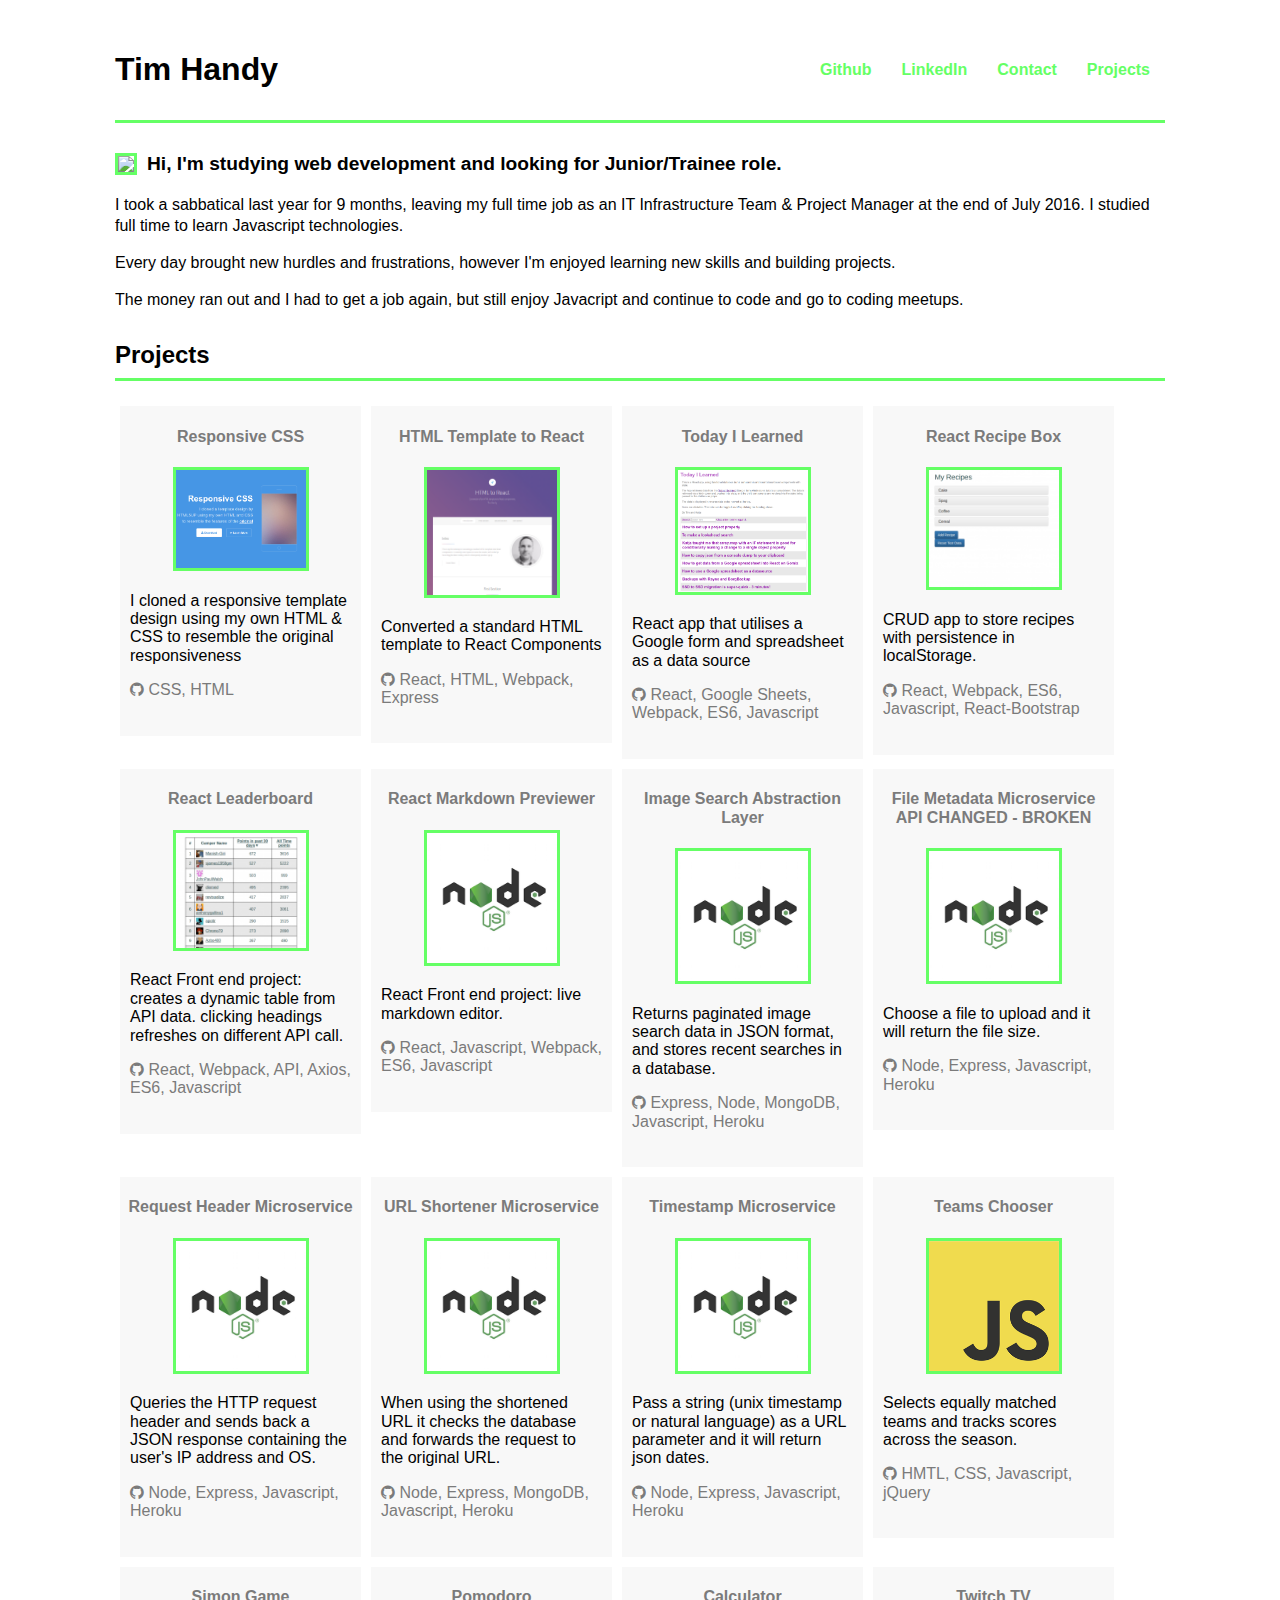
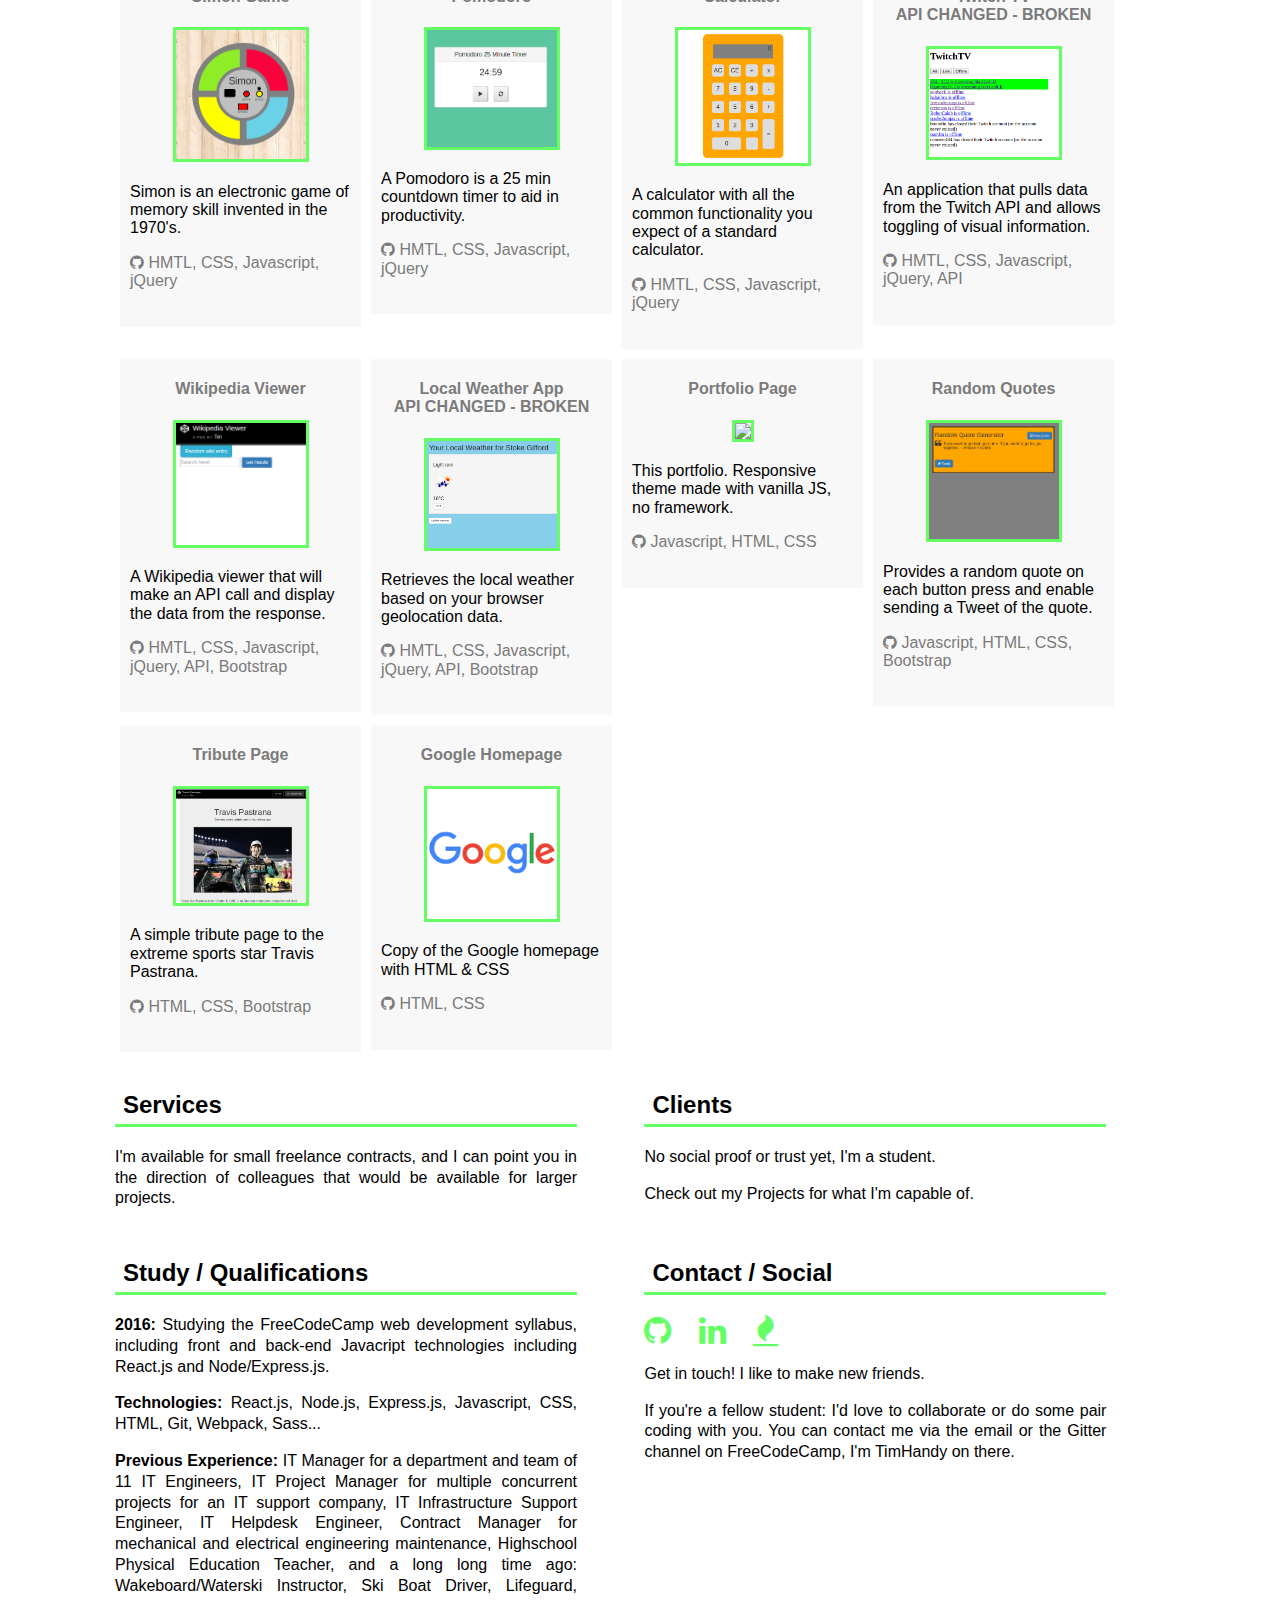
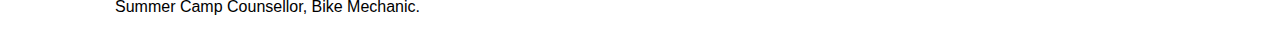
==== commit faaeab24: "Update index.html" ====
--- a/index.html
+++ b/index.html
@@ -31,10 +31,10 @@
       <h2>Hi, I'm studying web development and looking for Junior/Trainee role.</h2>
     </div>
     <div class="about">
-      <p>I've been studying full time since leaving my job as an IT Infrastructure Team &amp; Project Manager at the end of
-        July 2016. </p>
-      <p>Every day brings new hurdles and frustrations, however I'm enjoying learning new skills and building projects.</p>
-      <p>I'm looking for a Junior/Trainee Javascript Developer role in/near Bristol, UK, ideally for a small agency.</p>
+      <p>I took a sabbatical last year for 9 months, leaving my full time job as an IT Infrastructure Team &amp; Project Manager at the end of
+        July 2016. I studied full time to learn Javascript technologies. </p>
+      <p>Every day brought new hurdles and frustrations, however I'm enjoyed learning new skills and building projects.</p>
+      <p>The money ran out and I had to get a job again, but still enjoy Javacript and continue to code and go to coding meetups.</p>
     </div>
 
     <div class="projects">
@@ -103,4 +103,4 @@
   </div>
 </body>
 
-</html>+</html>
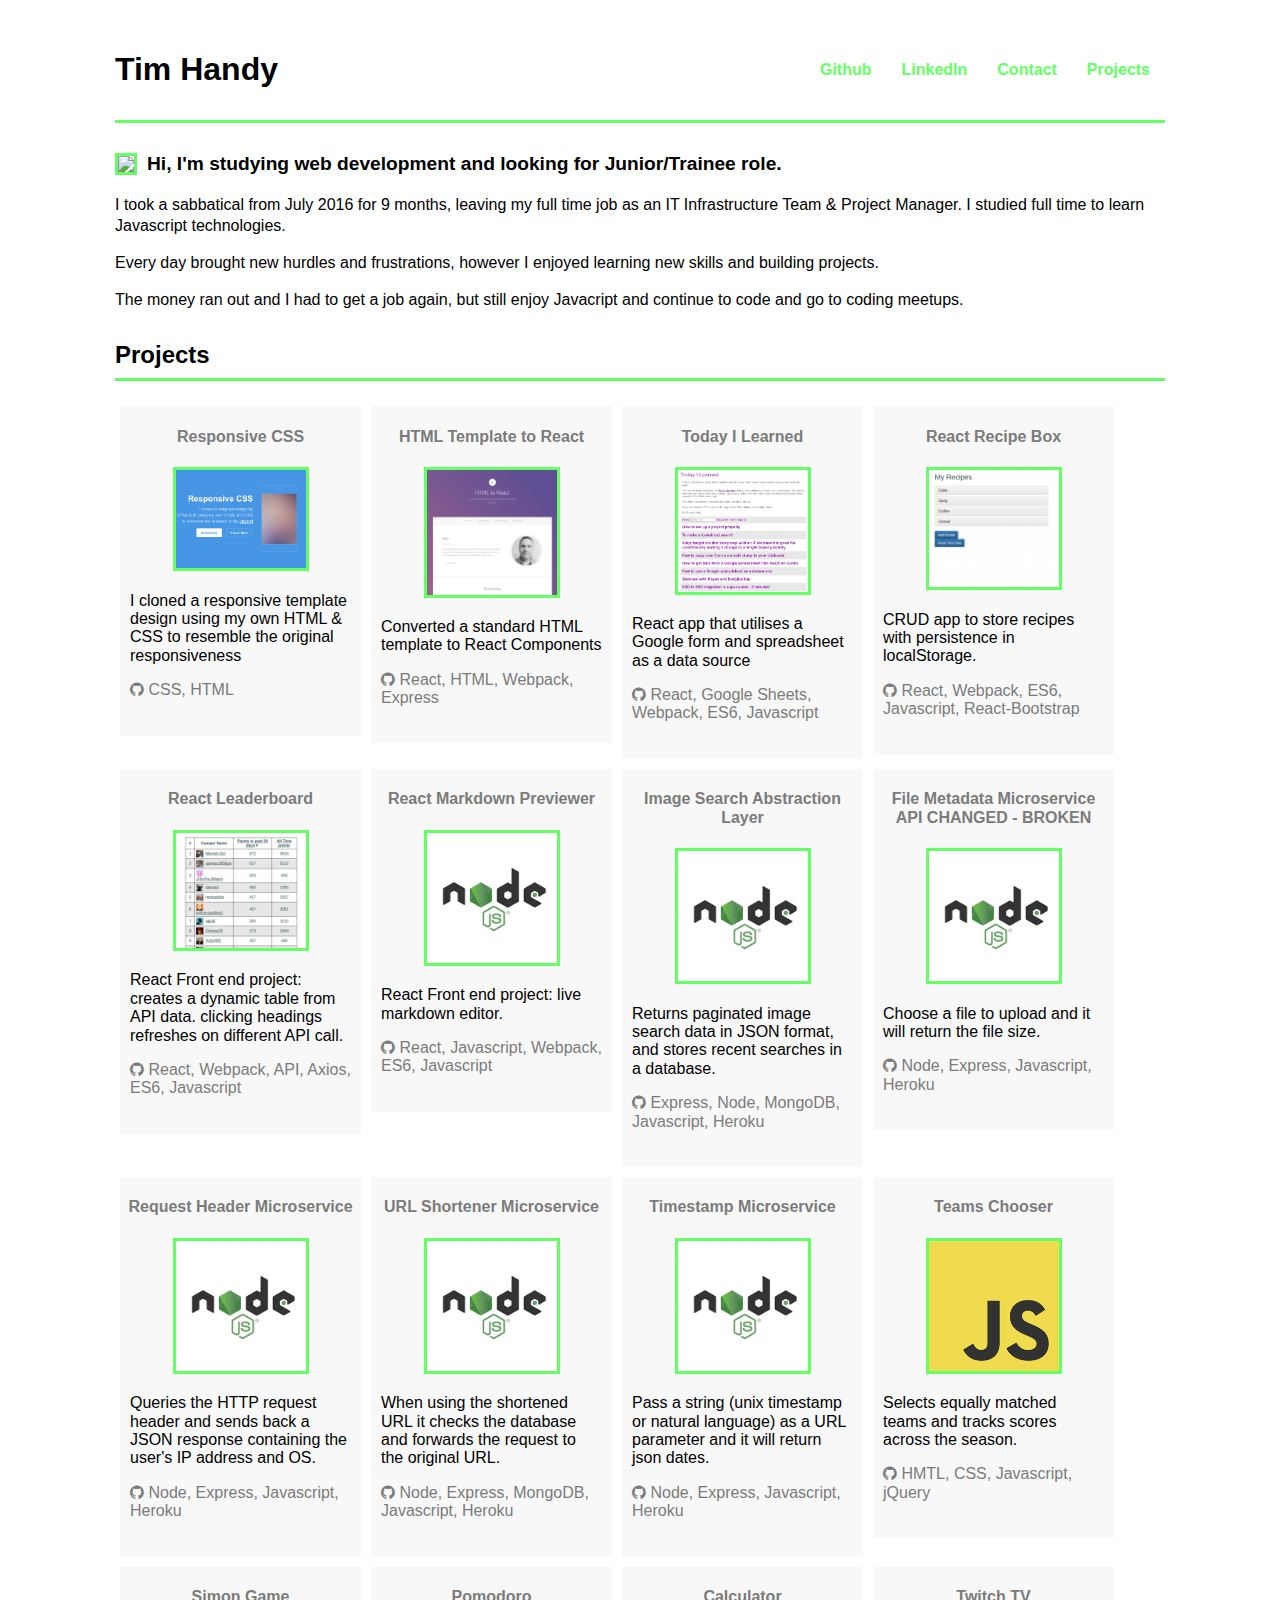
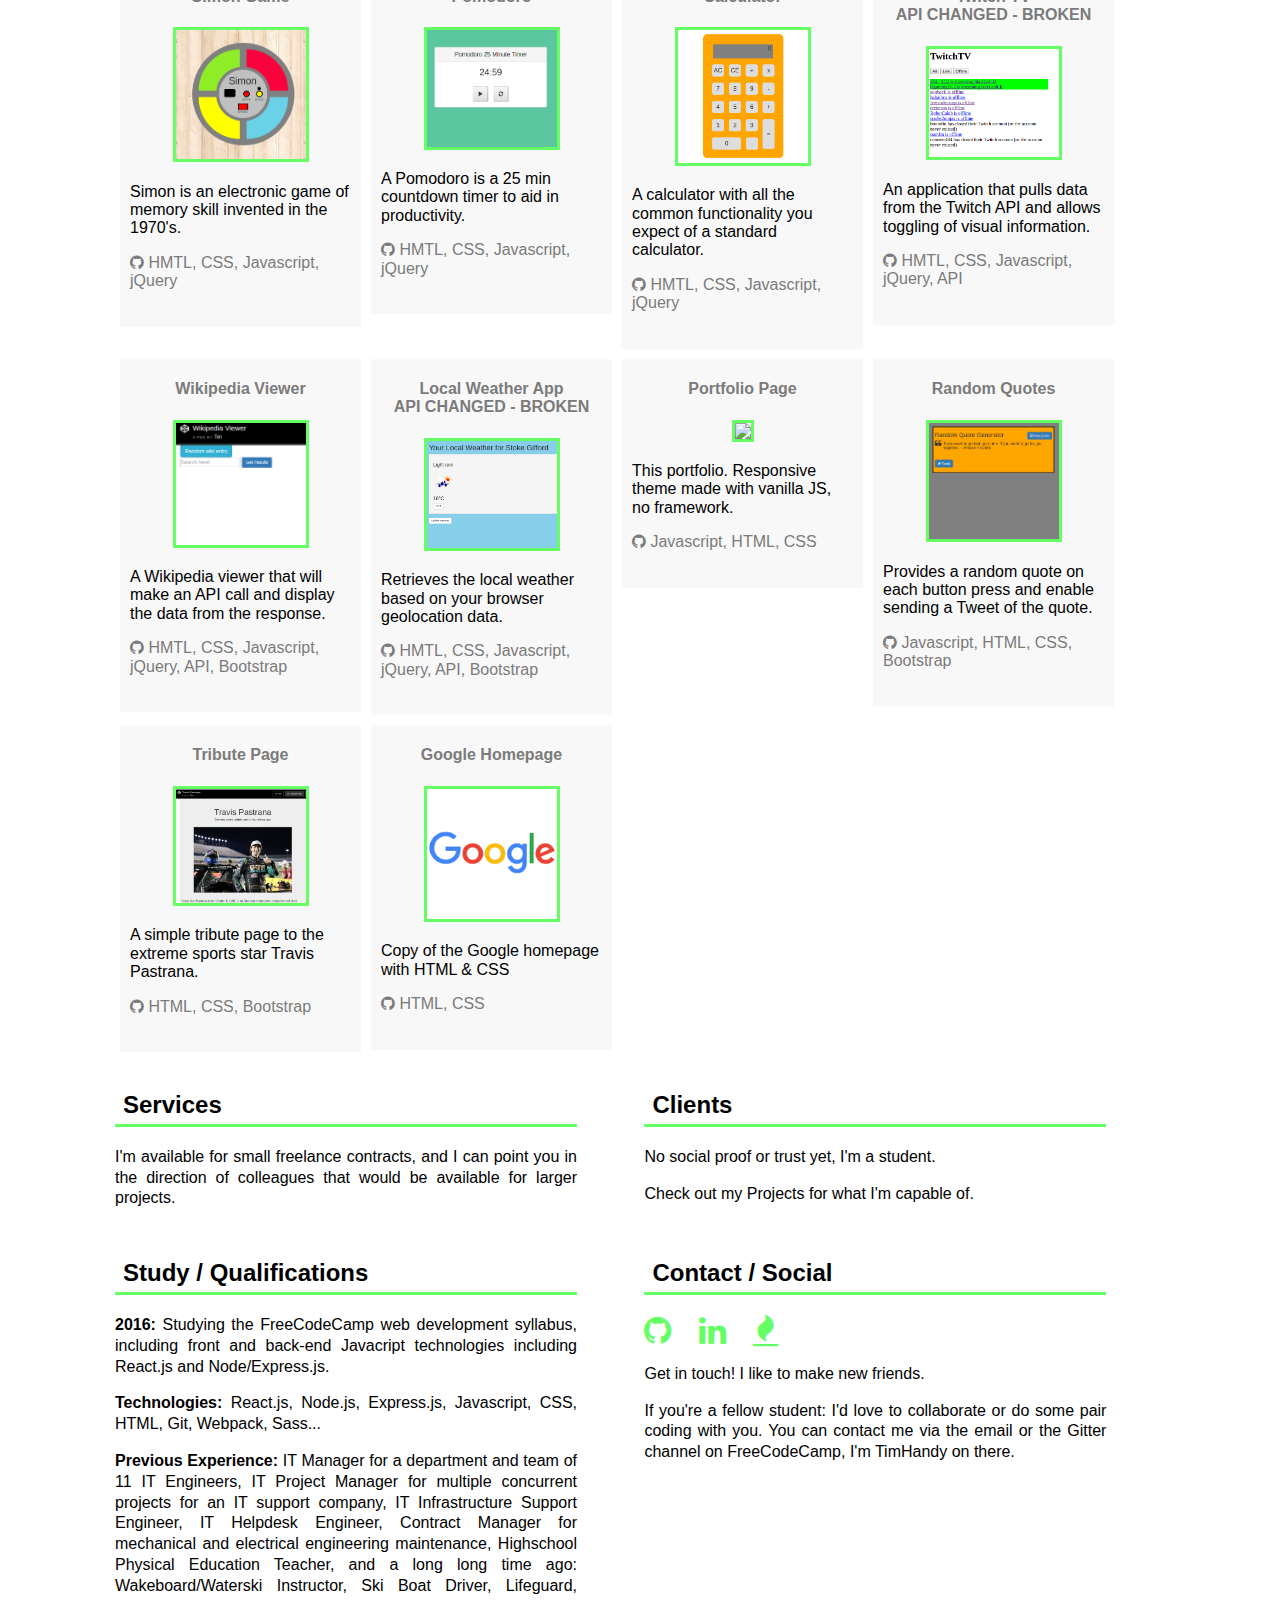
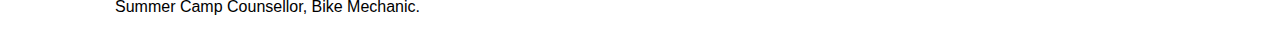
==== commit 67f60ad8: "Update index.html" ====
--- a/index.html
+++ b/index.html
@@ -31,9 +31,8 @@
       <h2>Hi, I'm studying web development and looking for Junior/Trainee role.</h2>
     </div>
     <div class="about">
-      <p>I took a sabbatical last year for 9 months, leaving my full time job as an IT Infrastructure Team &amp; Project Manager at the end of
-        July 2016. I studied full time to learn Javascript technologies. </p>
-      <p>Every day brought new hurdles and frustrations, however I'm enjoyed learning new skills and building projects.</p>
+      <p>I took a sabbatical from July 2016 for 9 months, leaving my full time job as an IT Infrastructure Team &amp; Project Manager. I studied full time to learn Javascript technologies. </p>
+      <p>Every day brought new hurdles and frustrations, however I enjoyed learning new skills and building projects.</p>
       <p>The money ran out and I had to get a job again, but still enjoy Javacript and continue to code and go to coding meetups.</p>
     </div>
 
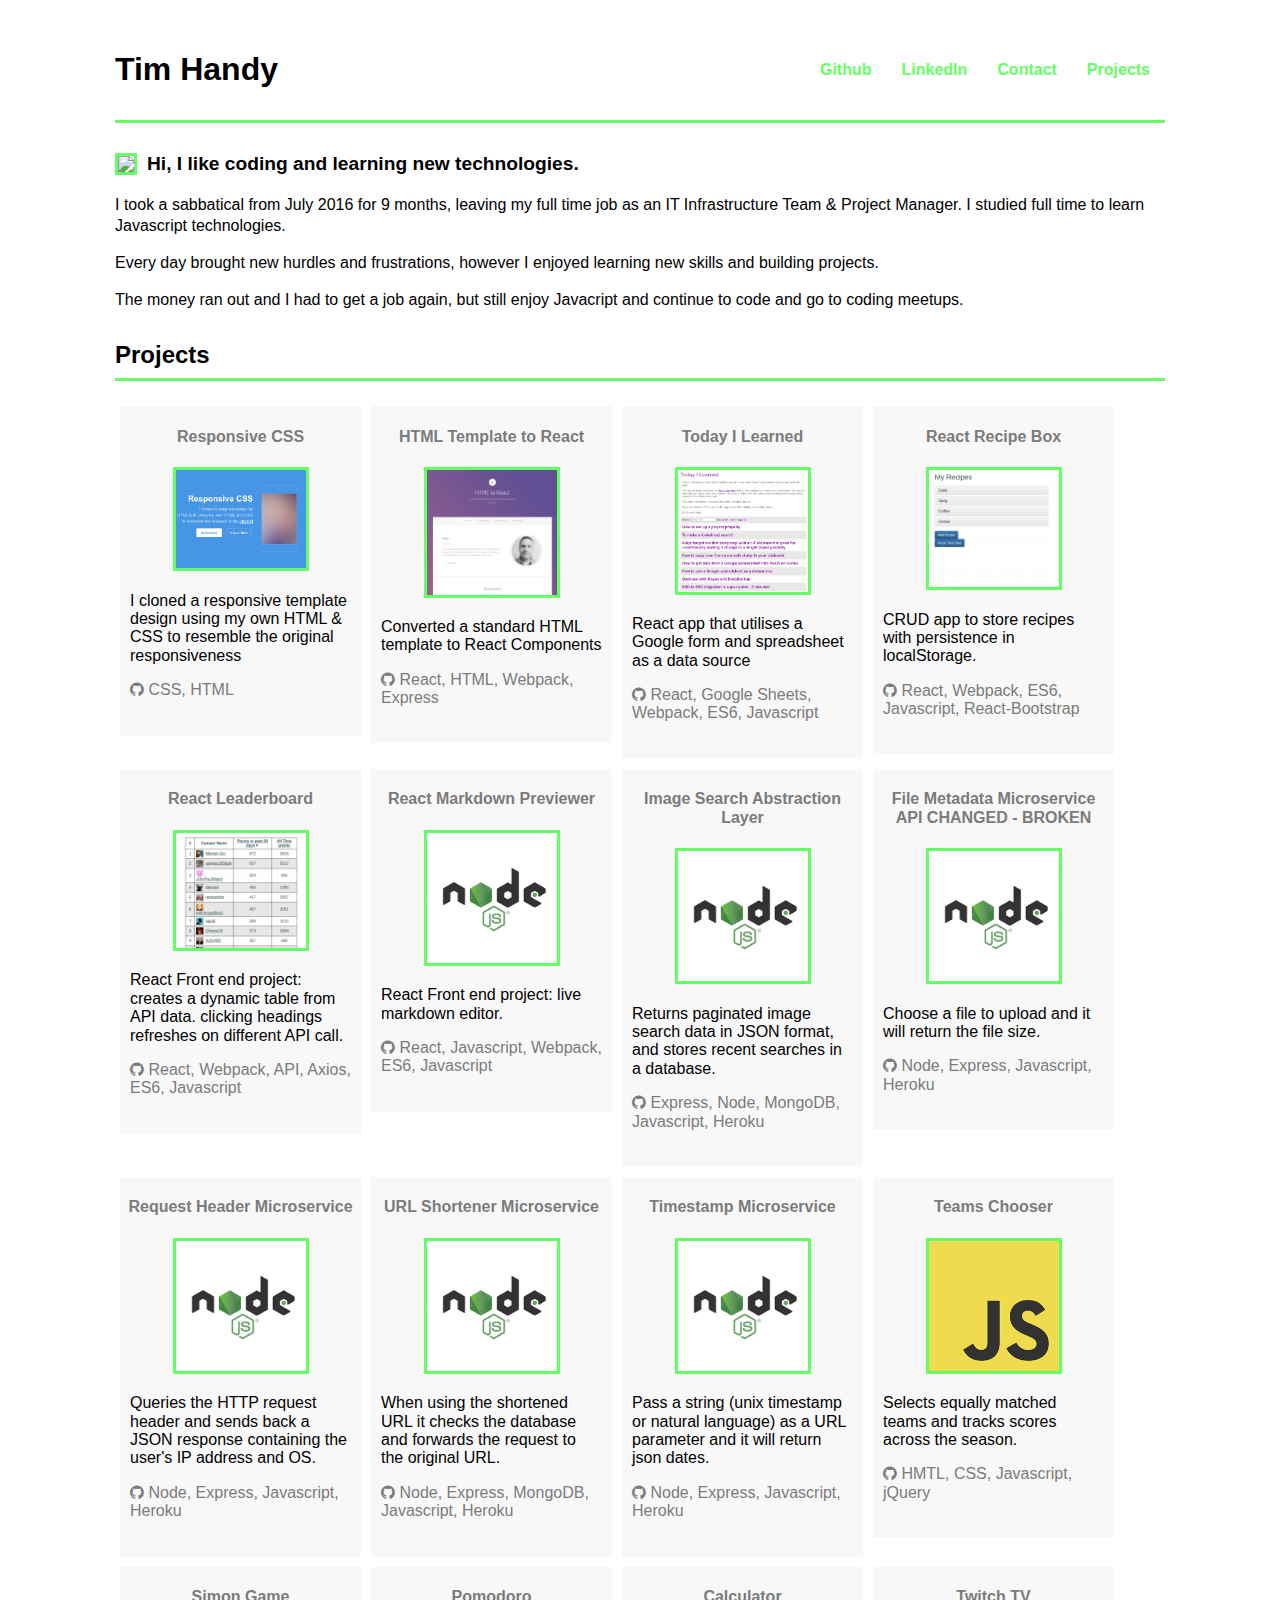
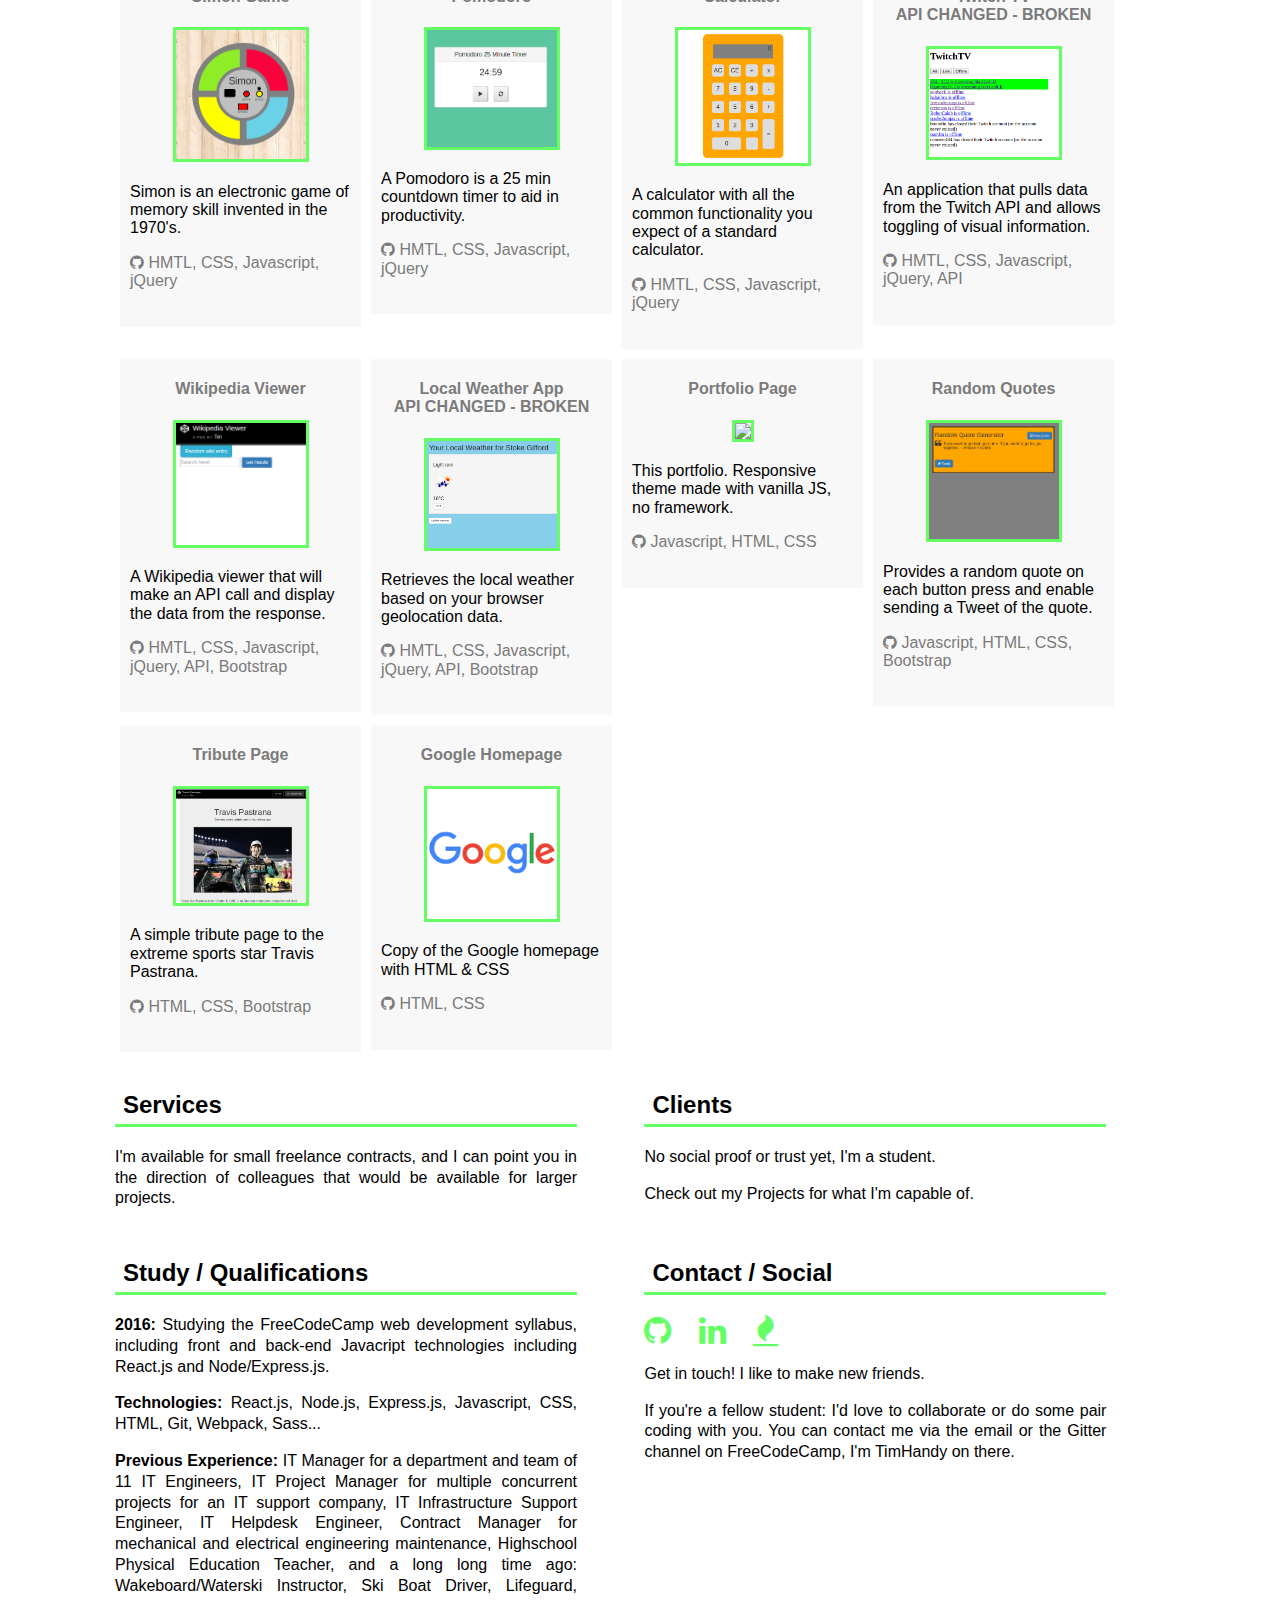
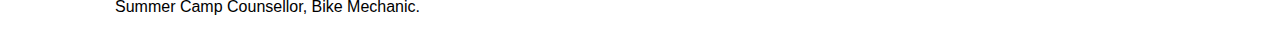
==== commit dfbc6a9d: "Update index.html" ====
--- a/index.html
+++ b/index.html
@@ -28,7 +28,7 @@
     </div>
     <div class="me">
       <img class="me-img" src="https://avatars2.githubusercontent.com/u/13509104?v=3&s=460">
-      <h2>Hi, I'm studying web development and looking for Junior/Trainee role.</h2>
+      <h2>Hi, I like coding and learning new technologies.</h2>
     </div>
     <div class="about">
       <p>I took a sabbatical from July 2016 for 9 months, leaving my full time job as an IT Infrastructure Team &amp; Project Manager. I studied full time to learn Javascript technologies. </p>
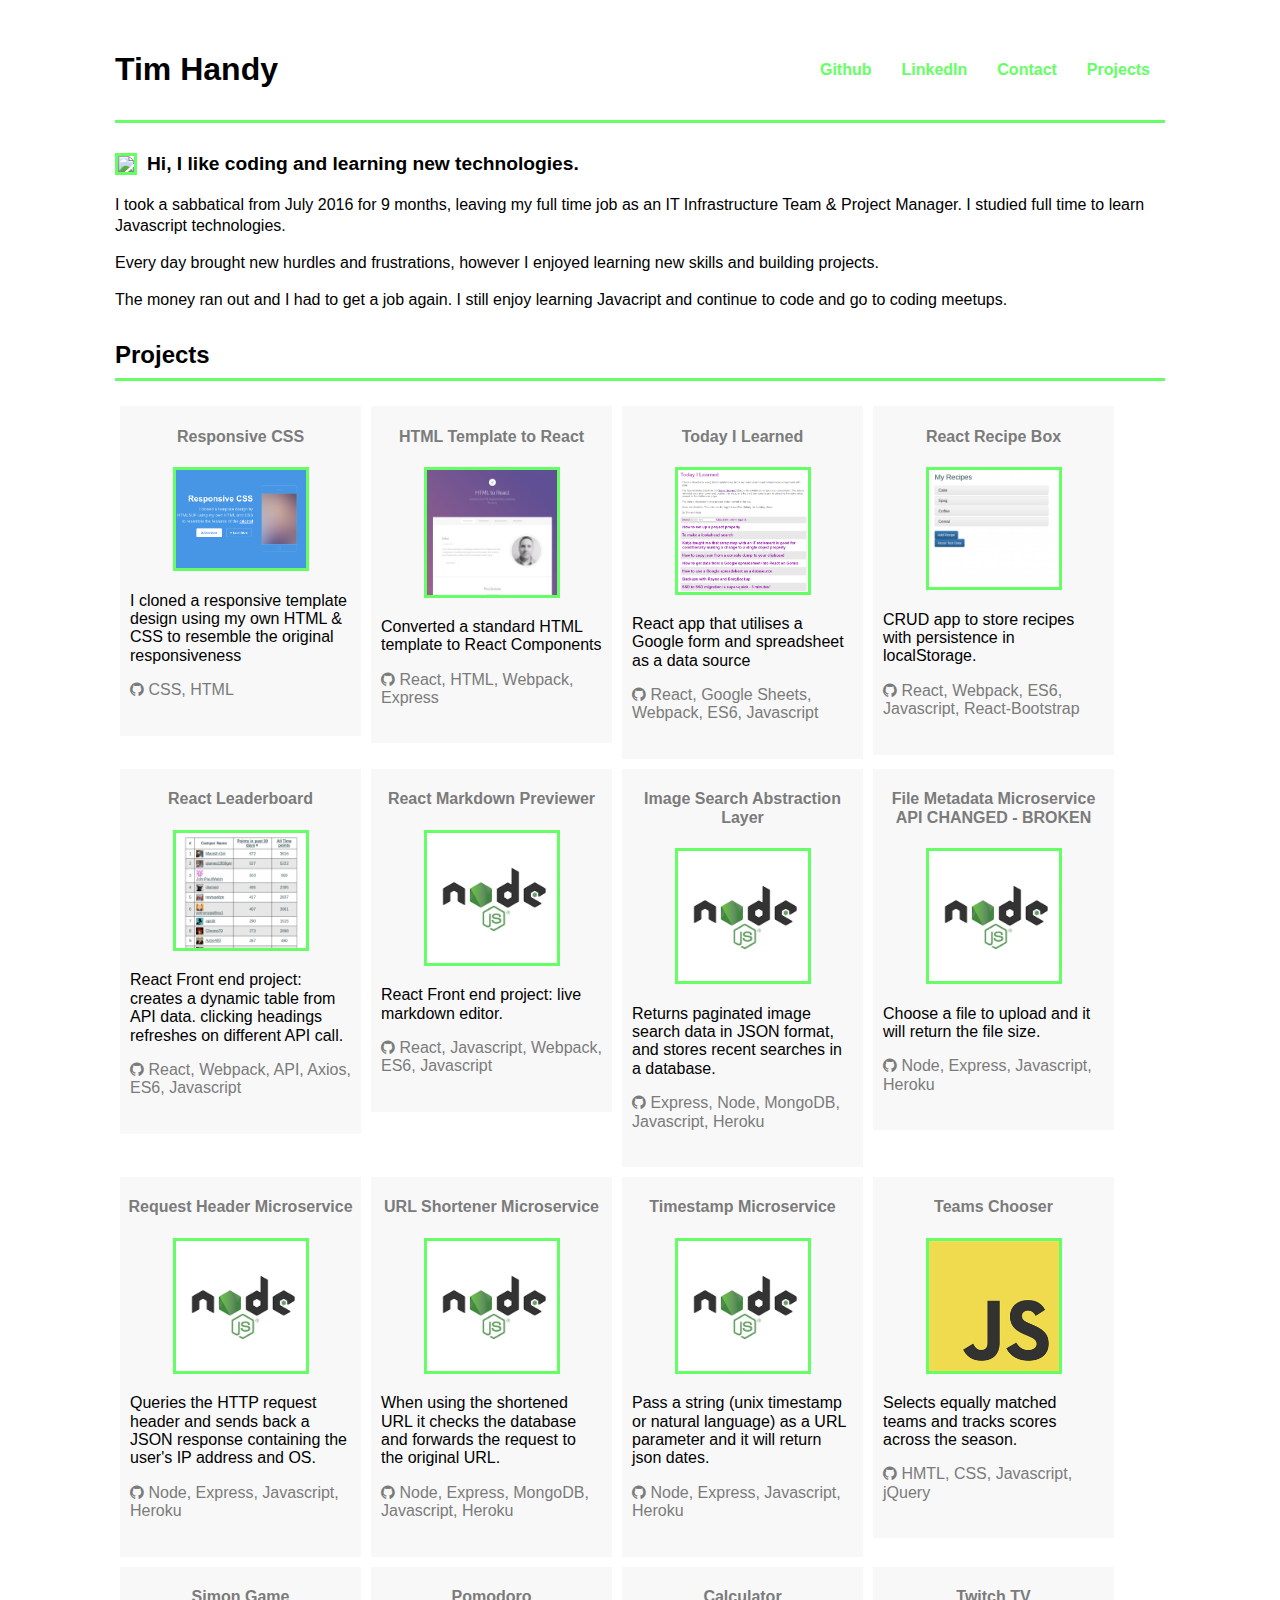
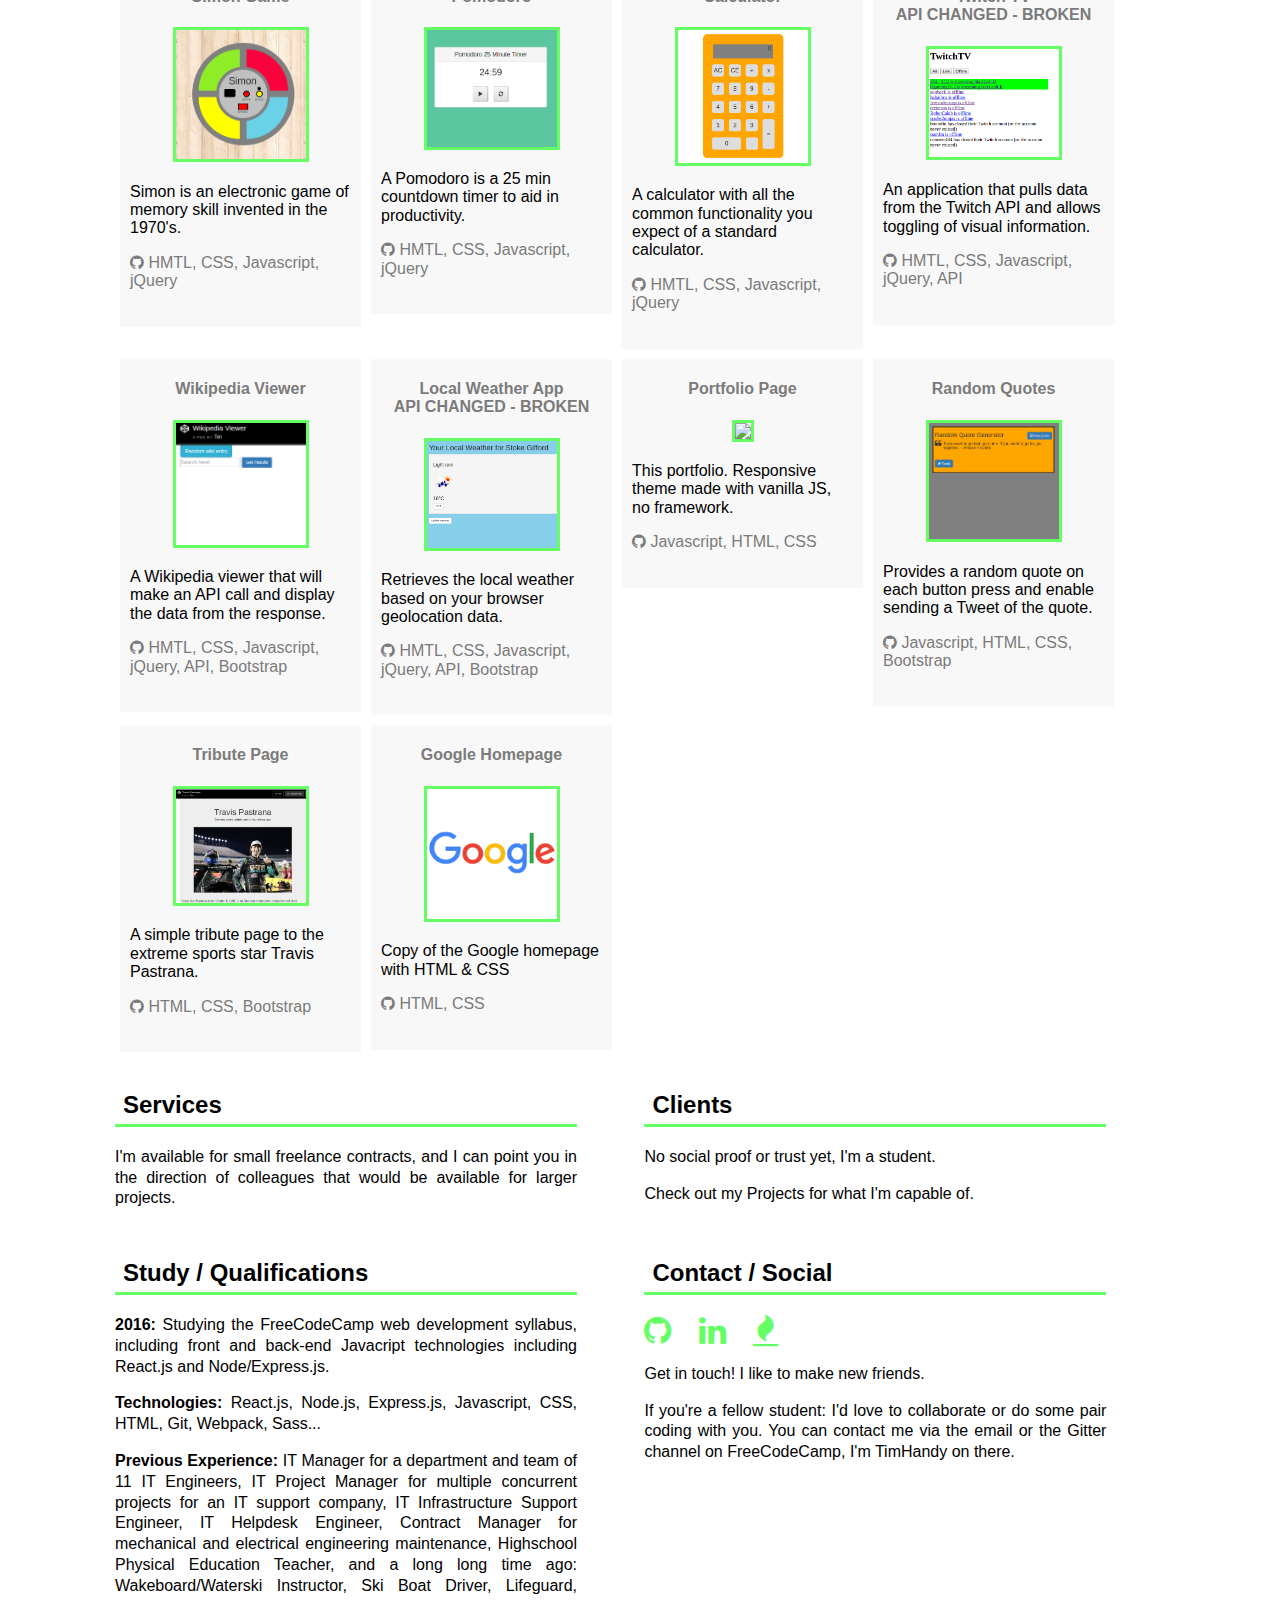
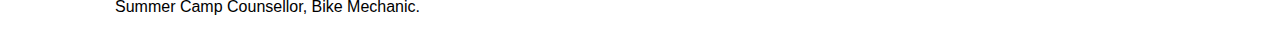
==== commit 7be42561: "Update index.html" ====
--- a/index.html
+++ b/index.html
@@ -33,7 +33,7 @@
     <div class="about">
       <p>I took a sabbatical from July 2016 for 9 months, leaving my full time job as an IT Infrastructure Team &amp; Project Manager. I studied full time to learn Javascript technologies. </p>
       <p>Every day brought new hurdles and frustrations, however I enjoyed learning new skills and building projects.</p>
-      <p>The money ran out and I had to get a job again, but still enjoy Javacript and continue to code and go to coding meetups.</p>
+      <p>The money ran out and I had to get a job again. I still enjoy learning Javacript and continue to code and go to coding meetups.</p>
     </div>
 
     <div class="projects">
